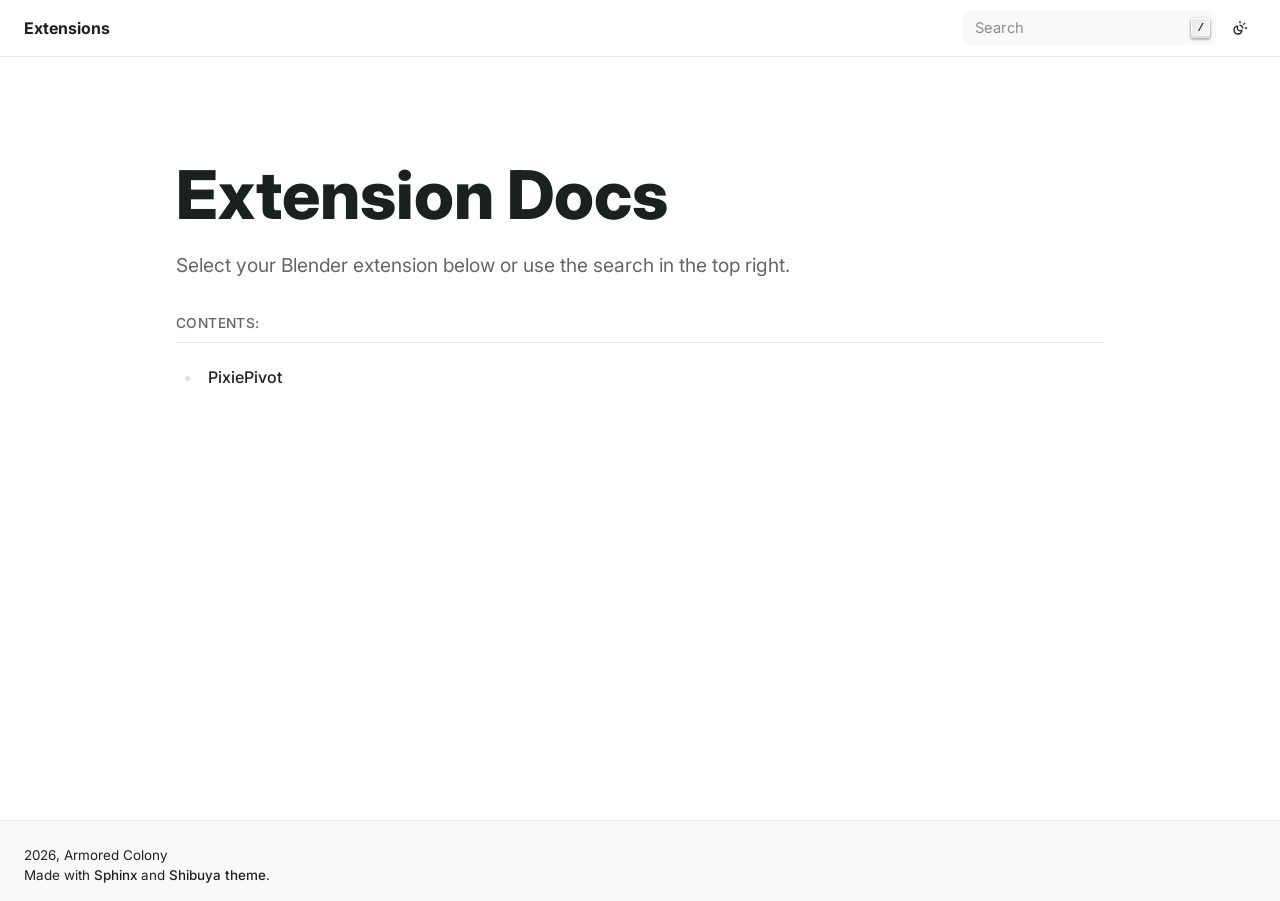
==== docs/index.html @ a9a33d20 "Update documentation" ====
<!DOCTYPE html>
<html lang="en" data-accent-color="violet" data-content_root="./">
<head>
  <meta charset="utf-8">
  <meta name="viewport" content="width=device-width, initial-scale=1.0"><title>Extensions 0.1 documentation</title><link rel="index" title="Index" href="genindex.html" /><link rel="search" title="Search" href="search.html" /><link rel="next" title="PixiePivot" href="pixiepivot/index.html" /><script>
    function setColorMode(t){let e=document.documentElement;e.setAttribute("data-color-mode",t);let a=window.matchMedia&&window.matchMedia("(prefers-color-scheme: dark)").matches,s=t;"auto"===t&&(s=a?"dark":"light"),"light"===s?(e.classList.remove("dark"),e.classList.add("light")):(e.classList.remove("light"),e.classList.add("dark"))}
    setColorMode(localStorage._theme||"auto");
  </script><link rel="stylesheet" type="text/css" href="_static/pygments.css?v=e1a1ceaf" />
    <link rel="stylesheet" type="text/css" href="_static/shibuya.css?v=44020203" />
    <link media="print" rel="stylesheet" type="text/css" href="_static/print.css?v=20ff2c19" />
    <link rel="stylesheet" type="text/css" href="_static/custom.css?v=9ea3dcd4" />
    <link rel="preconnect" href="https://fonts.googleapis.com">
<link rel="preconnect" href="https://fonts.gstatic.com" crossorigin>
<link href="https://fonts.googleapis.com/css2?family=Inter:wght@400;500;600;700&display=swap" rel="stylesheet">
<style>
:root {
  --sy-f-text: "Inter", var(--sy-f-sys), var(--sy-f-cjk), sans-serif;
  --sy-f-heading: "Inter", var(--sy-f-sys), var(--sy-f-cjk), sans-serif;
}
</style>
    
<style>
  .yue {
    padding-bottom: 2rem;
  }
  .yue section:first-of-type h1 {
    font-size: 4.2rem;
    margin-top: 3.4rem;
    margin-bottom: 1rem;
  }

  .injected,
  .yue a.headerlink {
    display: none;
  }
  
</style>

  <meta property="og:type" content="website"/><meta property="og:title" content="Extension Docs"/>
    <meta name="description" content="Here you will find documentation for Armored Colony extensions."/>
    <meta property="og:description" content="Here you will find documentation for Armored Colony extensions."/>
    <meta name="twitter:card" content="summary"/></head>
<body><div class="sy-head">
  <div class="sy-head-blur"></div>
  <div class="sy-head-inner sy-container mx-auto">
    <a class="sy-head-brand" href="#">
      
      
      <strong>Extensions</strong>
    </a>
    <div class="sy-head-nav" id="head-nav">
      <nav class="sy-head-links"></nav>
      <div class="sy-head-extra flex items-center print:hidden"><form class="searchbox flex items-center" action="search.html" method="get">
  <input type="text" name="q" placeholder="Search" />
  <kbd>/</kbd>
</form><div class="sy-head-socials"></div></div>
    </div>
    <div class="sy-head-actions flex items-center shrink-0 print:hidden"><button class="js-theme theme-switch flex items-center"
data-aria-auto="Switch to light color mode"
data-aria-light="Switch to dark color mode"
data-aria-dark="Switch to auto color mode">
<i class="i-lucide theme-icon"></i>
</button><button class="md:hidden flex items-center js-menu" aria-label="Menu" type="button" aria-controls="head-nav" aria-expanded="false">
        <div class="hamburger">
          <span class="hamburger_1"></span>
          <span class="hamburger_2"></span>
          <span class="hamburger_3"></span>
        </div>
      </button>
    </div>
  </div>
</div><div class="sy-container mx-auto body">
    <main class="sy-content mx-auto pt-12 px-6 xl:px-12 break-words">
      <article class="yue" role="main">
        <section id="extension-docs">
<h1>Extension Docs<a class="headerlink" href="#extension-docs" title="Link to this heading">¶</a></h1>
<p class="lead">Select your Blender extension below or use the search in the top right.</p>
<div class="toctree-wrapper compound">
<p class="caption" role="heading"><span class="caption-text">Contents:</span></p>
<ul>
<li class="toctree-l1"><a class="reference internal" href="pixiepivot/index.html">PixiePivot</a></li>
</ul>
</div>
</section>

      </article>
      


    </main>
  </div><footer class="sy-foot">
  <div class="sy-foot-inner sy-container mx-auto">
    <div class="sy-foot-reserved md:flex justify-between items-center">
      <div class="sy-foot-copyright"><p>2026, Armored Colony</p>
  
  <p>
    Made with
    
    <a href="https://www.sphinx-doc.org/">Sphinx</a> and
    
    <a href="https://shibuya.lepture.com">Shibuya theme</a>.
  </p>
</div>
      <div class="sy-foot-socials"></div>
    </div>
  </div>
</footer>
      <script src="_static/documentation_options.js?v=2709fde1"></script>
      <script src="_static/doctools.js?v=fd6eb6e6"></script>
      <script src="_static/sphinx_highlight.js?v=6ffebe34"></script>
      <script src="_static/shibuya.js?v=cac61aee"></script></body>
</html>
---- docs/_static/pygments.css ----
:root {
--syntax-light-background: #ffffff;
--syntax-light-highlight: #4ac26b40;
--syntax-light-text: #1F2328;
--syntax-light-escape: #0A3069;
--syntax-light-error: #82071E;
--syntax-light-keyword: #CF222E;
--syntax-light-keyword-constant: #0550AE;
--syntax-light-keyword-type: #953800;
--syntax-light-name-attribute: #0550AE;
--syntax-light-name-builtin: #0550AE;
--syntax-light-name-class: #953800;
--syntax-light-name-constant: #0550AE;
--syntax-light-name-decorator: #0550AE;
--syntax-light-name-entity: #0550AE;
--syntax-light-name-exception: #0550AE;
--syntax-light-name-function: #8250DF;
--syntax-light-name-function-magic: #0550AE;
--syntax-light-name-property: #0550AE;
--syntax-light-name-label: #0A3069;
--syntax-light-name-tag: #116329;
--syntax-light-name-variable-class: #953800;
--syntax-light-literal: #0A3069;
--syntax-light-literal-string: #0A3069;
--syntax-light-literal-string-affix: #CF222E;
--syntax-light-literal-string-backtick: #0550AE;
--syntax-light-literal-string-interpol: #CF222E;
--syntax-light-literal-string-regex: #0A3069;
--syntax-light-literal-string-symbol: #0550AE;
--syntax-light-literal-number: #0550AE;
--syntax-light-operator: #CF222E;
--syntax-light-operator-word: #0550AE;
--syntax-light-comment: #6E7781;
--syntax-light-comment-preproc: #CF222E;
--syntax-light-comment-preprocfile: #0A3069;
--syntax-light-generic-deleted: #82071E;
--syntax-light-generic-emph: #1F2328;
--syntax-light-generic-error: #82071E;
--syntax-light-generic-heading: #0550AE;
--syntax-light-generic-inserted: #116329;
--syntax-light-generic-output: #0A3069;
--syntax-light-generic-prompt: #CF222E;
--syntax-light-generic-strong: #1F2328;
--syntax-light-generic-subheading: #0550AE;
--syntax-light-generic-emphstrong: #1F2328;
--syntax-light-generic-traceback: #82071E;
--syntax-light-text-whitespace: #1F2328;
--syntax-light-keyword-declaration: #CF222E;
--syntax-light-keyword-namespace: #CF222E;
--syntax-light-keyword-pseudo: #CF222E;
--syntax-light-keyword-reserved: #CF222E;
--syntax-light-name-builtin-pseudo: #0550AE;
--syntax-light-literal-date: #0A3069;
--syntax-light-literal-string-char: #0A3069;
--syntax-light-literal-string-delimiter: #0A3069;
--syntax-light-literal-string-doc: #0A3069;
--syntax-light-literal-string-double: #0A3069;
--syntax-light-literal-string-escape: #0A3069;
--syntax-light-literal-string-heredoc: #0A3069;
--syntax-light-literal-string-other: #0A3069;
--syntax-light-literal-string-single: #0A3069;
--syntax-light-literal-number-bin: #0550AE;
--syntax-light-literal-number-float: #0550AE;
--syntax-light-literal-number-hex: #0550AE;
--syntax-light-literal-number-integer: #0550AE;
--syntax-light-literal-number-integer-long: #0550AE;
--syntax-light-literal-number-oct: #0550AE;
--syntax-light-comment-hashbang: #6E7781;
--syntax-light-comment-multiline: #6E7781;
--syntax-light-comment-single: #6E7781;
--syntax-light-comment-special: #6E7781;
}
html.light .highlight .c { color: var(--syntax-light-comment) }
html.light .highlight .err { color: var(--syntax-light-error) }
html.light .highlight .esc { color: var(--syntax-light-escape) }
html.light .highlight .k { color: var(--syntax-light-keyword) }
html.light .highlight .l { color: var(--syntax-light-literal) }
html.light .highlight .o { color: var(--syntax-light-operator) }
html.light .highlight .ch { color: var(--syntax-light-comment-hashbang) }
html.light .highlight .cm { color: var(--syntax-light-comment-multiline) }
html.light .highlight .cp { color: var(--syntax-light-comment-preproc) }
html.light .highlight .cpf { color: var(--syntax-light-comment-preprocfile) }
html.light .highlight .c1 { color: var(--syntax-light-comment-single) }
html.light .highlight .cs { color: var(--syntax-light-comment-special) }
html.light .highlight .gd { color: var(--syntax-light-generic-deleted) }
html.light .highlight .ge { color: var(--syntax-light-generic-emph); font-style: italic }
html.light .highlight .ges { color: var(--syntax-light-generic-emphstrong); font-weight: bold; font-style: italic }
html.light .highlight .gr { color: var(--syntax-light-generic-error) }
html.light .highlight .gh { color: var(--syntax-light-generic-heading); font-weight: bold }
html.light .highlight .gi { color: var(--syntax-light-generic-inserted) }
html.light .highlight .go { color: var(--syntax-light-generic-output) }
html.light .highlight .gp { color: var(--syntax-light-generic-prompt) }
html.light .highlight .gs { color: var(--syntax-light-generic-strong); font-weight: bold }
html.light .highlight .gu { color: var(--syntax-light-generic-subheading) }
html.light .highlight .gt { color: var(--syntax-light-generic-traceback) }
html.light .highlight .kc { color: var(--syntax-light-keyword-constant) }
html.light .highlight .kd { color: var(--syntax-light-keyword-declaration) }
html.light .highlight .kn { color: var(--syntax-light-keyword-namespace) }
html.light .highlight .kp { color: var(--syntax-light-keyword-pseudo) }
html.light .highlight .kr { color: var(--syntax-light-keyword-reserved) }
html.light .highlight .kt { color: var(--syntax-light-keyword-type) }
html.light .highlight .ld { color: var(--syntax-light-literal-date) }
html.light .highlight .m { color: var(--syntax-light-literal-number) }
html.light .highlight .s { color: var(--syntax-light-literal-string) }
html.light .highlight .na { color: var(--syntax-light-name-attribute) }
html.light .highlight .nb { color: var(--syntax-light-name-builtin) }
html.light .highlight .nc { color: var(--syntax-light-name-class) }
html.light .highlight .no { color: var(--syntax-light-name-constant) }
html.light .highlight .nd { color: var(--syntax-light-name-decorator) }
html.light .highlight .ni { color: var(--syntax-light-name-entity) }
html.light .highlight .ne { color: var(--syntax-light-name-exception) }
html.light .highlight .nf { color: var(--syntax-light-name-function) }
html.light .highlight .nl { color: var(--syntax-light-name-label) }
html.light .highlight .py { color: var(--syntax-light-name-property) }
html.light .highlight .nt { color: var(--syntax-light-name-tag) }
html.light .highlight .ow { color: var(--syntax-light-operator-word) }
html.light .highlight .w { color: var(--syntax-light-text-whitespace) }
html.light .highlight .mb { color: var(--syntax-light-literal-number-bin) }
html.light .highlight .mf { color: var(--syntax-light-literal-number-float) }
html.light .highlight .mh { color: var(--syntax-light-literal-number-hex) }
html.light .highlight .mi { color: var(--syntax-light-literal-number-integer) }
html.light .highlight .mo { color: var(--syntax-light-literal-number-oct) }
html.light .highlight .sa { color: var(--syntax-light-literal-string-affix) }
html.light .highlight .sb { color: var(--syntax-light-literal-string-backtick) }
html.light .highlight .sc { color: var(--syntax-light-literal-string-char) }
html.light .highlight .dl { color: var(--syntax-light-literal-string-delimiter) }
html.light .highlight .sd { color: var(--syntax-light-literal-string-doc) }
html.light .highlight .s2 { color: var(--syntax-light-literal-string-double) }
html.light .highlight .se { color: var(--syntax-light-literal-string-escape) }
html.light .highlight .sh { color: var(--syntax-light-literal-string-heredoc) }
html.light .highlight .si { color: var(--syntax-light-literal-string-interpol) }
html.light .highlight .sx { color: var(--syntax-light-literal-string-other) }
html.light .highlight .sr { color: var(--syntax-light-literal-string-regex) }
html.light .highlight .s1 { color: var(--syntax-light-literal-string-single) }
html.light .highlight .ss { color: var(--syntax-light-literal-string-symbol) }
html.light .highlight .bp { color: var(--syntax-light-name-builtin-pseudo) }
html.light .highlight .fm { color: var(--syntax-light-name-function-magic) }
html.light .highlight .vc { color: var(--syntax-light-name-variable-class) }
html.light .highlight .il { color: var(--syntax-light-literal-number-integer-long) }
:root {
--syntax-dark-background: #0d1117;
--syntax-dark-highlight: #3fb95040;
--syntax-dark-text: #E6EDF3;
--syntax-dark-escape: #A5D6FF;
--syntax-dark-error: #FFA198;
--syntax-dark-keyword: #FF7B72;
--syntax-dark-keyword-constant: #79C0FF;
--syntax-dark-keyword-type: #FFA657;
--syntax-dark-name-attribute: #79C0FF;
--syntax-dark-name-builtin: #79C0FF;
--syntax-dark-name-class: #FFA657;
--syntax-dark-name-constant: #79C0FF;
--syntax-dark-name-decorator: #79C0FF;
--syntax-dark-name-entity: #79C0FF;
--syntax-dark-name-exception: #79C0FF;
--syntax-dark-name-function: #D2A8FF;
--syntax-dark-name-function-magic: #79C0FF;
--syntax-dark-name-property: #79C0FF;
--syntax-dark-name-label: #A5D6FF;
--syntax-dark-name-tag: #7EE787;
--syntax-dark-name-variable-class: #FFA657;
--syntax-dark-literal: #A5D6FF;
--syntax-dark-literal-string: #A5D6FF;
--syntax-dark-literal-string-affix: #FF7B72;
--syntax-dark-literal-string-backtick: #79C0FF;
--syntax-dark-literal-string-interpol: #FF7B72;
--syntax-dark-literal-string-regex: #A5D6FF;
--syntax-dark-literal-string-symbol: #79C0FF;
--syntax-dark-literal-number: #79C0FF;
--syntax-dark-operator: #FF7B72;
--syntax-dark-operator-word: #79C0FF;
--syntax-dark-comment: #8B949E;
--syntax-dark-comment-preproc: #FF7B72;
--syntax-dark-comment-preprocfile: #A5D6FF;
--syntax-dark-generic-deleted: #FFA198;
--syntax-dark-generic-emph: #E6EDF3;
--syntax-dark-generic-error: #FFA198;
--syntax-dark-generic-heading: #79C0FF;
--syntax-dark-generic-inserted: #7EE787;
--syntax-dark-generic-output: #A5D6FF;
--syntax-dark-generic-prompt: #FF7B72;
--syntax-dark-generic-strong: #E6EDF3;
--syntax-dark-generic-subheading: #79C0FF;
--syntax-dark-generic-emphstrong: #E6EDF3;
--syntax-dark-generic-traceback: #FFA198;
--syntax-dark-text-whitespace: #E6EDF3;
--syntax-dark-keyword-declaration: #FF7B72;
--syntax-dark-keyword-namespace: #FF7B72;
--syntax-dark-keyword-pseudo: #FF7B72;
--syntax-dark-keyword-reserved: #FF7B72;
--syntax-dark-name-builtin-pseudo: #79C0FF;
--syntax-dark-literal-date: #A5D6FF;
--syntax-dark-literal-string-char: #A5D6FF;
--syntax-dark-literal-string-delimiter: #A5D6FF;
--syntax-dark-literal-string-doc: #A5D6FF;
--syntax-dark-literal-string-double: #A5D6FF;
--syntax-dark-literal-string-escape: #A5D6FF;
--syntax-dark-literal-string-heredoc: #A5D6FF;
--syntax-dark-literal-string-other: #A5D6FF;
--syntax-dark-literal-string-single: #A5D6FF;
--syntax-dark-literal-number-bin: #79C0FF;
--syntax-dark-literal-number-float: #79C0FF;
--syntax-dark-literal-number-hex: #79C0FF;
--syntax-dark-literal-number-integer: #79C0FF;
--syntax-dark-literal-number-integer-long: #79C0FF;
--syntax-dark-literal-number-oct: #79C0FF;
--syntax-dark-comment-hashbang: #8B949E;
--syntax-dark-comment-multiline: #8B949E;
--syntax-dark-comment-single: #8B949E;
--syntax-dark-comment-special: #8B949E;
}
html.dark .highlight .c, html.light .dark-code .highlight .c { color: var(--syntax-dark-comment) }
html.dark .highlight .err, html.light .dark-code .highlight .err { color: var(--syntax-dark-error) }
html.dark .highlight .esc, html.light .dark-code .highlight .esc { color: var(--syntax-dark-escape) }
html.dark .highlight .k, html.light .dark-code .highlight .k { color: var(--syntax-dark-keyword) }
html.dark .highlight .l, html.light .dark-code .highlight .l { color: var(--syntax-dark-literal) }
html.dark .highlight .o, html.light .dark-code .highlight .o { color: var(--syntax-dark-operator) }
html.dark .highlight .ch, html.light .dark-code .highlight .ch { color: var(--syntax-dark-comment-hashbang) }
html.dark .highlight .cm, html.light .dark-code .highlight .cm { color: var(--syntax-dark-comment-multiline) }
html.dark .highlight .cp, html.light .dark-code .highlight .cp { color: var(--syntax-dark-comment-preproc) }
html.dark .highlight .cpf, html.light .dark-code .highlight .cpf { color: var(--syntax-dark-comment-preprocfile) }
html.dark .highlight .c1, html.light .dark-code .highlight .c1 { color: var(--syntax-dark-comment-single) }
html.dark .highlight .cs, html.light .dark-code .highlight .cs { color: var(--syntax-dark-comment-special) }
html.dark .highlight .gd, html.light .dark-code .highlight .gd { color: var(--syntax-dark-generic-deleted) }
html.dark .highlight .ge, html.light .dark-code .highlight .ge { color: var(--syntax-dark-generic-emph); font-style: italic }
html.dark .highlight .ges, html.light .dark-code .highlight .ges { color: var(--syntax-dark-generic-emphstrong); font-weight: bold; font-style: italic }
html.dark .highlight .gr, html.light .dark-code .highlight .gr { color: var(--syntax-dark-generic-error) }
html.dark .highlight .gh, html.light .dark-code .highlight .gh { color: var(--syntax-dark-generic-heading); font-weight: bold }
html.dark .highlight .gi, html.light .dark-code .highlight .gi { color: var(--syntax-dark-generic-inserted) }
html.dark .highlight .go, html.light .dark-code .highlight .go { color: var(--syntax-dark-generic-output) }
html.dark .highlight .gp, html.light .dark-code .highlight .gp { color: var(--syntax-dark-generic-prompt) }
html.dark .highlight .gs, html.light .dark-code .highlight .gs { color: var(--syntax-dark-generic-strong); font-weight: bold }
html.dark .highlight .gu, html.light .dark-code .highlight .gu { color: var(--syntax-dark-generic-subheading) }
html.dark .highlight .gt, html.light .dark-code .highlight .gt { color: var(--syntax-dark-generic-traceback) }
html.dark .highlight .kc, html.light .dark-code .highlight .kc { color: var(--syntax-dark-keyword-constant) }
html.dark .highlight .kd, html.light .dark-code .highlight .kd { color: var(--syntax-dark-keyword-declaration) }
html.dark .highlight .kn, html.light .dark-code .highlight .kn { color: var(--syntax-dark-keyword-namespace) }
html.dark .highlight .kp, html.light .dark-code .highlight .kp { color: var(--syntax-dark-keyword-pseudo) }
html.dark .highlight .kr, html.light .dark-code .highlight .kr { color: var(--syntax-dark-keyword-reserved) }
html.dark .highlight .kt, html.light .dark-code .highlight .kt { color: var(--syntax-dark-keyword-type) }
html.dark .highlight .ld, html.light .dark-code .highlight .ld { color: var(--syntax-dark-literal-date) }
html.dark .highlight .m, html.light .dark-code .highlight .m { color: var(--syntax-dark-literal-number) }
html.dark .highlight .s, html.light .dark-code .highlight .s { color: var(--syntax-dark-literal-string) }
html.dark .highlight .na, html.light .dark-code .highlight .na { color: var(--syntax-dark-name-attribute) }
html.dark .highlight .nb, html.light .dark-code .highlight .nb { color: var(--syntax-dark-name-builtin) }
html.dark .highlight .nc, html.light .dark-code .highlight .nc { color: var(--syntax-dark-name-class) }
html.dark .highlight .no, html.light .dark-code .highlight .no { color: var(--syntax-dark-name-constant) }
html.dark .highlight .nd, html.light .dark-code .highlight .nd { color: var(--syntax-dark-name-decorator) }
html.dark .highlight .ni, html.light .dark-code .highlight .ni { color: var(--syntax-dark-name-entity) }
html.dark .highlight .ne, html.light .dark-code .highlight .ne { color: var(--syntax-dark-name-exception) }
html.dark .highlight .nf, html.light .dark-code .highlight .nf { color: var(--syntax-dark-name-function) }
html.dark .highlight .nl, html.light .dark-code .highlight .nl { color: var(--syntax-dark-name-label) }
html.dark .highlight .py, html.light .dark-code .highlight .py { color: var(--syntax-dark-name-property) }
html.dark .highlight .nt, html.light .dark-code .highlight .nt { color: var(--syntax-dark-name-tag) }
html.dark .highlight .ow, html.light .dark-code .highlight .ow { color: var(--syntax-dark-operator-word) }
html.dark .highlight .w, html.light .dark-code .highlight .w { color: var(--syntax-dark-text-whitespace) }
html.dark .highlight .mb, html.light .dark-code .highlight .mb { color: var(--syntax-dark-literal-number-bin) }
html.dark .highlight .mf, html.light .dark-code .highlight .mf { color: var(--syntax-dark-literal-number-float) }
html.dark .highlight .mh, html.light .dark-code .highlight .mh { color: var(--syntax-dark-literal-number-hex) }
html.dark .highlight .mi, html.light .dark-code .highlight .mi { color: var(--syntax-dark-literal-number-integer) }
html.dark .highlight .mo, html.light .dark-code .highlight .mo { color: var(--syntax-dark-literal-number-oct) }
html.dark .highlight .sa, html.light .dark-code .highlight .sa { color: var(--syntax-dark-literal-string-affix) }
html.dark .highlight .sb, html.light .dark-code .highlight .sb { color: var(--syntax-dark-literal-string-backtick) }
html.dark .highlight .sc, html.light .dark-code .highlight .sc { color: var(--syntax-dark-literal-string-char) }
html.dark .highlight .dl, html.light .dark-code .highlight .dl { color: var(--syntax-dark-literal-string-delimiter) }
html.dark .highlight .sd, html.light .dark-code .highlight .sd { color: var(--syntax-dark-literal-string-doc) }
html.dark .highlight .s2, html.light .dark-code .highlight .s2 { color: var(--syntax-dark-literal-string-double) }
html.dark .highlight .se, html.light .dark-code .highlight .se { color: var(--syntax-dark-literal-string-escape) }
html.dark .highlight .sh, html.light .dark-code .highlight .sh { color: var(--syntax-dark-literal-string-heredoc) }
html.dark .highlight .si, html.light .dark-code .highlight .si { color: var(--syntax-dark-literal-string-interpol) }
html.dark .highlight .sx, html.light .dark-code .highlight .sx { color: var(--syntax-dark-literal-string-other) }
html.dark .highlight .sr, html.light .dark-code .highlight .sr { color: var(--syntax-dark-literal-string-regex) }
html.dark .highlight .s1, html.light .dark-code .highlight .s1 { color: var(--syntax-dark-literal-string-single) }
html.dark .highlight .ss, html.light .dark-code .highlight .ss { color: var(--syntax-dark-literal-string-symbol) }
html.dark .highlight .bp, html.light .dark-code .highlight .bp { color: var(--syntax-dark-name-builtin-pseudo) }
html.dark .highlight .fm, html.light .dark-code .highlight .fm { color: var(--syntax-dark-name-function-magic) }
html.dark .highlight .vc, html.light .dark-code .highlight .vc { color: var(--syntax-dark-name-variable-class) }
html.dark .highlight .il, html.light .dark-code .highlight .il { color: var(--syntax-dark-literal-number-integer-long) }
---- docs/_static/print.css ----
.sy-head {
  position: static;
  border-bottom: 1px solid var(--sy-c-divider);
}

.sy-head-inner {
  padding: 0;
}

.sy-breadcrumbs {
  display: none;
}

h1, h2, h3, h4, h5, h6 {
  page-break-inside: avoid;
  page-break-after: avoid;
}

.code-block-caption,
pre, code {
  page-break-inside: avoid;
  white-space: pre-wrap;

  -webkit-print-color-adjust: exact;
}

.yue a.headerlink {
  display: none;
}

.highlight .linenos {
  box-shadow: none;
}

.admonition,
.sd-sphinx-override {
  -webkit-print-color-adjust: exact;
}

.sd-card {
  page-break-inside: avoid;
}
---- docs/_static/custom.css ----
@import url('https://fonts.googleapis.com/css2?family=Onest:wght@300;400;600&display=swap');

/* html.light {
    --yue-c-text: #ddd0f0;
} */

html.dark {
    /* --yue-c-text: #cdc9dd; */
    /* --sy-c-heading: #ffcfd6; */
    --sy-f-heading: 'Onest', sans-serif;
}
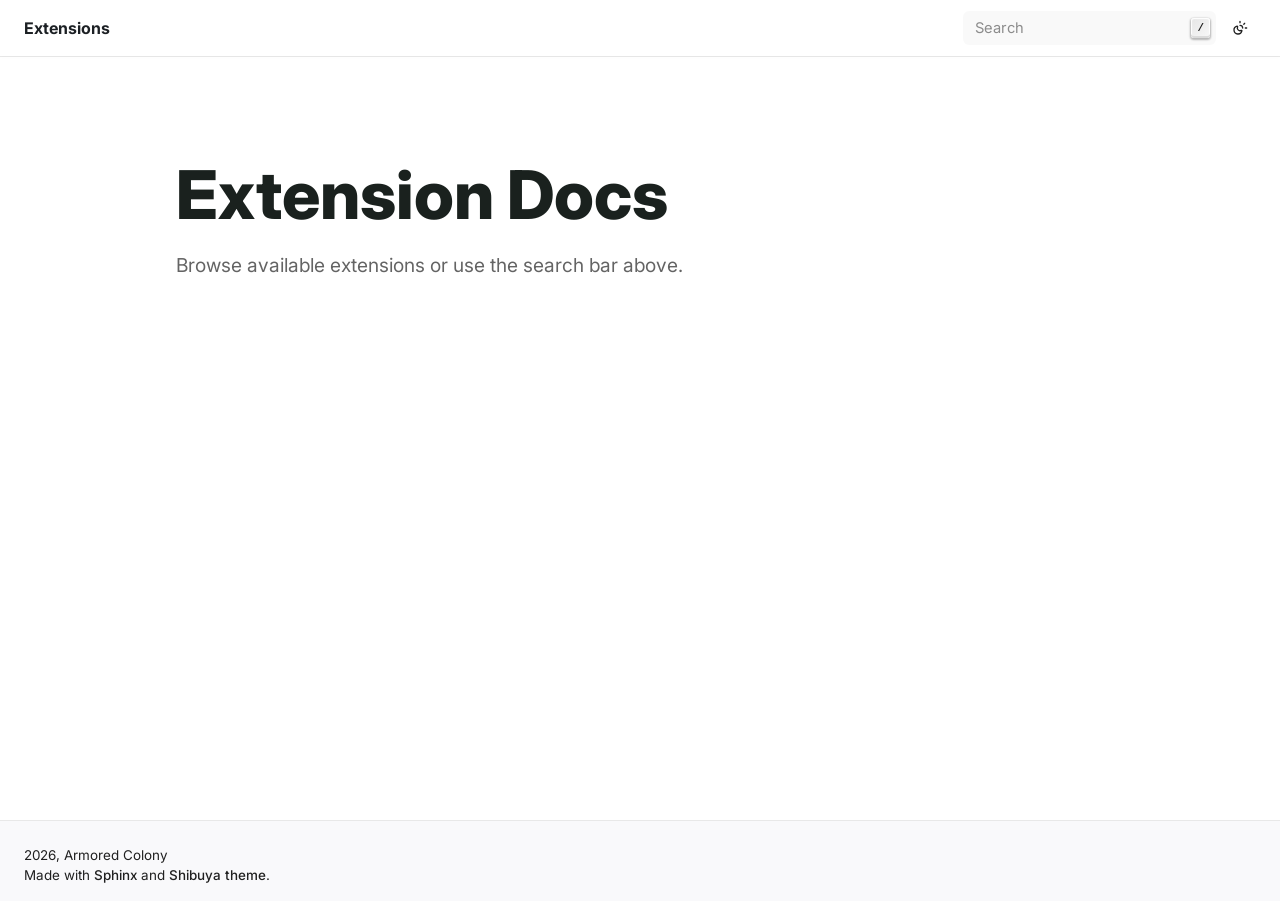
==== commit a8005be9: "Update documentation" ====
--- a/docs/index.html
+++ b/docs/index.html
@@ -2,7 +2,7 @@
 <html lang="en" data-accent-color="violet" data-content_root="./">
 <head>
   <meta charset="utf-8">
-  <meta name="viewport" content="width=device-width, initial-scale=1.0"><title>Extensions 0.1 documentation</title><link rel="index" title="Index" href="genindex.html" /><link rel="search" title="Search" href="search.html" /><link rel="next" title="PixiePivot" href="pixiepivot/index.html" /><script>
+  <meta name="viewport" content="width=device-width, initial-scale=1.0"><title>Extensions 0.1 documentation</title><link rel="index" title="Index" href="genindex.html" /><link rel="search" title="Search" href="search.html" /><script>
     function setColorMode(t){let e=document.documentElement;e.setAttribute("data-color-mode",t);let a=window.matchMedia&&window.matchMedia("(prefers-color-scheme: dark)").matches,s=t;"auto"===t&&(s=a?"dark":"light"),"light"===s?(e.classList.remove("dark"),e.classList.add("light")):(e.classList.remove("light"),e.classList.add("dark"))}
     setColorMode(localStorage._theme||"auto");
   </script><link rel="stylesheet" type="text/css" href="_static/pygments.css?v=e1a1ceaf" />
@@ -37,8 +37,8 @@
 </style>
 
   <meta property="og:type" content="website"/><meta property="og:title" content="Extension Docs"/>
-    <meta name="description" content="Here you will find documentation for Armored Colony extensions."/>
-    <meta property="og:description" content="Here you will find documentation for Armored Colony extensions."/>
+    <meta name="description" content="Armored Colony extension documentation."/>
+    <meta property="og:description" content="Armored Colony extension documentation."/>
     <meta name="twitter:card" content="summary"/></head>
 <body><div class="sy-head">
   <div class="sy-head-blur"></div>
@@ -74,13 +74,7 @@
       <article class="yue" role="main">
         <section id="extension-docs">
 <h1>Extension Docs<a class="headerlink" href="#extension-docs" title="Link to this heading">¶</a></h1>
-<p class="lead">Select your Blender extension below or use the search in the top right.</p>
-<div class="toctree-wrapper compound">
-<p class="caption" role="heading"><span class="caption-text">Contents:</span></p>
-<ul>
-<li class="toctree-l1"><a class="reference internal" href="pixiepivot/index.html">PixiePivot</a></li>
-</ul>
-</div>
+<p class="lead">Browse available extensions or use the search bar above.</p>
 </section>
 
       </article>
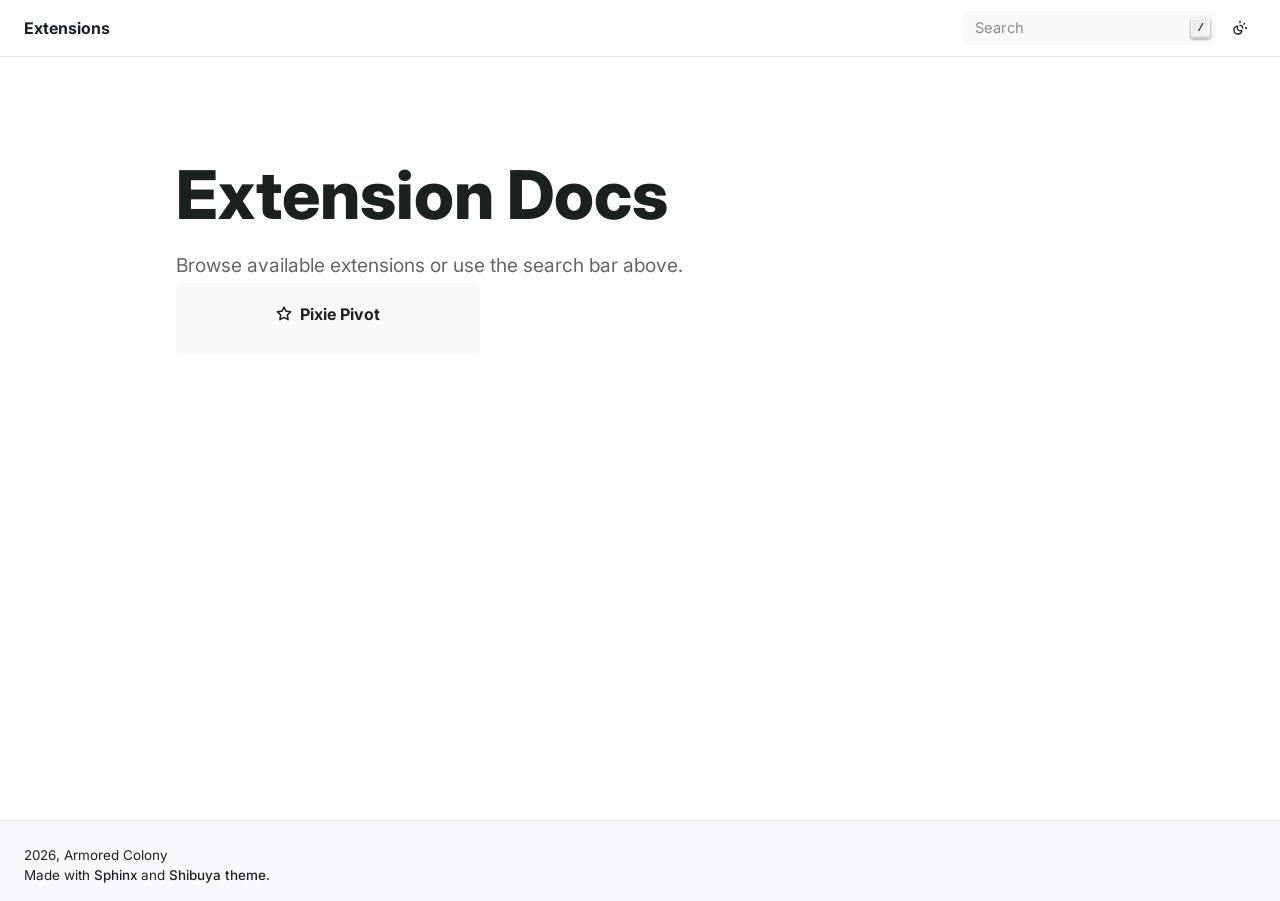
==== commit 50c8fa0d: "Update documentation" ====
--- a/docs/index.html
+++ b/docs/index.html
@@ -7,6 +7,7 @@
     setColorMode(localStorage._theme||"auto");
   </script><link rel="stylesheet" type="text/css" href="_static/pygments.css?v=e1a1ceaf" />
     <link rel="stylesheet" type="text/css" href="_static/shibuya.css?v=44020203" />
+    <link rel="stylesheet" type="text/css" href="_static/sphinx-design.min.css?v=95c83b7e" />
     <link media="print" rel="stylesheet" type="text/css" href="_static/print.css?v=20ff2c19" />
     <link rel="stylesheet" type="text/css" href="_static/custom.css?v=9ea3dcd4" />
     <link rel="preconnect" href="https://fonts.googleapis.com">
@@ -75,6 +76,18 @@
         <section id="extension-docs">
 <h1>Extension Docs<a class="headerlink" href="#extension-docs" title="Link to this heading">¶</a></h1>
 <p class="lead">Browse available extensions or use the search bar above.</p>
+<div class="sd-container-fluid sd-sphinx-override sd-mb-4 sd-p-0 docutils">
+<div class="sd-row sd-row-cols-1 sd-row-cols-xs-1 sd-row-cols-sm-1 sd-row-cols-md-2 sd-row-cols-lg-3 sd-g-2 sd-g-xs-2 sd-g-sm-2 sd-g-md-2 sd-g-lg-2 justify-center surface docutils">
+<div class="sd-col sd-d-flex-row docutils">
+<div class="sd-card sd-sphinx-override sd-w-100 sd-shadow-sm sd-card-hover sd-text-center docutils">
+<div class="sd-card-body docutils">
+<div class="sd-card-title sd-font-weight-bold docutils">
+<svg version="1.1" width="1.0em" height="1.0em" class="sd-octicon sd-octicon-star" viewBox="0 0 16 16" aria-hidden="true"><path d="M8 .25a.75.75 0 0 1 .673.418l1.882 3.815 4.21.612a.75.75 0 0 1 .416 1.279l-3.046 2.97.719 4.192a.751.751 0 0 1-1.088.791L8 12.347l-3.766 1.98a.75.75 0 0 1-1.088-.79l.72-4.194L.818 6.374a.75.75 0 0 1 .416-1.28l4.21-.611L7.327.668A.75.75 0 0 1 8 .25Zm0 2.445L6.615 5.5a.75.75 0 0 1-.564.41l-3.097.45 2.24 2.184a.75.75 0 0 1 .216.664l-.528 3.084 2.769-1.456a.75.75 0 0 1 .698 0l2.77 1.456-.53-3.084a.75.75 0 0 1 .216-.664l2.24-2.183-3.096-.45a.75.75 0 0 1-.564-.41L8 2.694Z"></path></svg> Pixie Pivot</div>
+</div>
+<a class="sd-stretched-link sd-hide-link-text reference external" href="/pixiepivot"><span>/pixiepivot</span></a></div>
+</div>
+</div>
+</div>
 </section>
 
       </article>
@@ -102,5 +115,6 @@
       <script src="_static/documentation_options.js?v=2709fde1"></script>
       <script src="_static/doctools.js?v=fd6eb6e6"></script>
       <script src="_static/sphinx_highlight.js?v=6ffebe34"></script>
+      <script src="_static/design-tabs.js?v=f930bc37"></script>
       <script src="_static/shibuya.js?v=cac61aee"></script></body>
 </html>
--- a/docs/_static/sphinx-design.min.css
+++ b/docs/_static/sphinx-design.min.css
@@ -0,0 +1 @@
+.sd-bg-primary{background-color:var(--sd-color-primary) !important}.sd-bg-text-primary{color:var(--sd-color-primary-text) !important}button.sd-bg-primary:focus,button.sd-bg-primary:hover{background-color:var(--sd-color-primary-highlight) !important}a.sd-bg-primary:focus,a.sd-bg-primary:hover{background-color:var(--sd-color-primary-highlight) !important}.sd-bg-secondary{background-color:var(--sd-color-secondary) !important}.sd-bg-text-secondary{color:var(--sd-color-secondary-text) !important}button.sd-bg-secondary:focus,button.sd-bg-secondary:hover{background-color:var(--sd-color-secondary-highlight) !important}a.sd-bg-secondary:focus,a.sd-bg-secondary:hover{background-color:var(--sd-color-secondary-highlight) !important}.sd-bg-success{background-color:var(--sd-color-success) !important}.sd-bg-text-success{color:var(--sd-color-success-text) !important}button.sd-bg-success:focus,button.sd-bg-success:hover{background-color:var(--sd-color-success-highlight) !important}a.sd-bg-success:focus,a.sd-bg-success:hover{background-color:var(--sd-color-success-highlight) !important}.sd-bg-info{background-color:var(--sd-color-info) !important}.sd-bg-text-info{color:var(--sd-color-info-text) !important}button.sd-bg-info:focus,button.sd-bg-info:hover{background-color:var(--sd-color-info-highlight) !important}a.sd-bg-info:focus,a.sd-bg-info:hover{background-color:var(--sd-color-info-highlight) !important}.sd-bg-warning{background-color:var(--sd-color-warning) !important}.sd-bg-text-warning{color:var(--sd-color-warning-text) !important}button.sd-bg-warning:focus,button.sd-bg-warning:hover{background-color:var(--sd-color-warning-highlight) !important}a.sd-bg-warning:focus,a.sd-bg-warning:hover{background-color:var(--sd-color-warning-highlight) !important}.sd-bg-danger{background-color:var(--sd-color-danger) !important}.sd-bg-text-danger{color:var(--sd-color-danger-text) !important}button.sd-bg-danger:focus,button.sd-bg-danger:hover{background-color:var(--sd-color-danger-highlight) !important}a.sd-bg-danger:focus,a.sd-bg-danger:hover{background-color:var(--sd-color-danger-highlight) !important}.sd-bg-light{background-color:var(--sd-color-light) !important}.sd-bg-text-light{color:var(--sd-color-light-text) !important}button.sd-bg-light:focus,button.sd-bg-light:hover{background-color:var(--sd-color-light-highlight) !important}a.sd-bg-light:focus,a.sd-bg-light:hover{background-color:var(--sd-color-light-highlight) !important}.sd-bg-muted{background-color:var(--sd-color-muted) !important}.sd-bg-text-muted{color:var(--sd-color-muted-text) !important}button.sd-bg-muted:focus,button.sd-bg-muted:hover{background-color:var(--sd-color-muted-highlight) !important}a.sd-bg-muted:focus,a.sd-bg-muted:hover{background-color:var(--sd-color-muted-highlight) !important}.sd-bg-dark{background-color:var(--sd-color-dark) !important}.sd-bg-text-dark{color:var(--sd-color-dark-text) !important}button.sd-bg-dark:focus,button.sd-bg-dark:hover{background-color:var(--sd-color-dark-highlight) !important}a.sd-bg-dark:focus,a.sd-bg-dark:hover{background-color:var(--sd-color-dark-highlight) !important}.sd-bg-black{background-color:var(--sd-color-black) !important}.sd-bg-text-black{color:var(--sd-color-black-text) !important}button.sd-bg-black:focus,button.sd-bg-black:hover{background-color:var(--sd-color-black-highlight) !important}a.sd-bg-black:focus,a.sd-bg-black:hover{background-color:var(--sd-color-black-highlight) !important}.sd-bg-white{background-color:var(--sd-color-white) !important}.sd-bg-text-white{color:var(--sd-color-white-text) !important}button.sd-bg-white:focus,button.sd-bg-white:hover{background-color:var(--sd-color-white-highlight) !important}a.sd-bg-white:focus,a.sd-bg-white:hover{background-color:var(--sd-color-white-highlight) !important}.sd-text-primary,.sd-text-primary>p{color:var(--sd-color-primary) !important}a.sd-text-primary:focus,a.sd-text-primary:hover{color:var(--sd-color-primary-highlight) !important}.sd-text-secondary,.sd-text-secondary>p{color:var(--sd-color-secondary) !important}a.sd-text-secondary:focus,a.sd-text-secondary:hover{color:var(--sd-color-secondary-highlight) !important}.sd-text-success,.sd-text-success>p{color:var(--sd-color-success) !important}a.sd-text-success:focus,a.sd-text-success:hover{color:var(--sd-color-success-highlight) !important}.sd-text-info,.sd-text-info>p{color:var(--sd-color-info) !important}a.sd-text-info:focus,a.sd-text-info:hover{color:var(--sd-color-info-highlight) !important}.sd-text-warning,.sd-text-warning>p{color:var(--sd-color-warning) !important}a.sd-text-warning:focus,a.sd-text-warning:hover{color:var(--sd-color-warning-highlight) !important}.sd-text-danger,.sd-text-danger>p{color:var(--sd-color-danger) !important}a.sd-text-danger:focus,a.sd-text-danger:hover{color:var(--sd-color-danger-highlight) !important}.sd-text-light,.sd-text-light>p{color:var(--sd-color-light) !important}a.sd-text-light:focus,a.sd-text-light:hover{color:var(--sd-color-light-highlight) !important}.sd-text-muted,.sd-text-muted>p{color:var(--sd-color-muted) !important}a.sd-text-muted:focus,a.sd-text-muted:hover{color:var(--sd-color-muted-highlight) !important}.sd-text-dark,.sd-text-dark>p{color:var(--sd-color-dark) !important}a.sd-text-dark:focus,a.sd-text-dark:hover{color:var(--sd-color-dark-highlight) !important}.sd-text-black,.sd-text-black>p{color:var(--sd-color-black) !important}a.sd-text-black:focus,a.sd-text-black:hover{color:var(--sd-color-black-highlight) !important}.sd-text-white,.sd-text-white>p{color:var(--sd-color-white) !important}a.sd-text-white:focus,a.sd-text-white:hover{color:var(--sd-color-white-highlight) !important}.sd-outline-primary{border-color:var(--sd-color-primary) !important;border-style:solid !important;border-width:1px !important}a.sd-outline-primary:focus,a.sd-outline-primary:hover{border-color:var(--sd-color-primary-highlight) !important}.sd-outline-secondary{border-color:var(--sd-color-secondary) !important;border-style:solid !important;border-width:1px !important}a.sd-outline-secondary:focus,a.sd-outline-secondary:hover{border-color:var(--sd-color-secondary-highlight) !important}.sd-outline-success{border-color:var(--sd-color-success) !important;border-style:solid !important;border-width:1px !important}a.sd-outline-success:focus,a.sd-outline-success:hover{border-color:var(--sd-color-success-highlight) !important}.sd-outline-info{border-color:var(--sd-color-info) !important;border-style:solid !important;border-width:1px !important}a.sd-outline-info:focus,a.sd-outline-info:hover{border-color:var(--sd-color-info-highlight) !important}.sd-outline-warning{border-color:var(--sd-color-warning) !important;border-style:solid !important;border-width:1px !important}a.sd-outline-warning:focus,a.sd-outline-warning:hover{border-color:var(--sd-color-warning-highlight) !important}.sd-outline-danger{border-color:var(--sd-color-danger) !important;border-style:solid !important;border-width:1px !important}a.sd-outline-danger:focus,a.sd-outline-danger:hover{border-color:var(--sd-color-danger-highlight) !important}.sd-outline-light{border-color:var(--sd-color-light) !important;border-style:solid !important;border-width:1px !important}a.sd-outline-light:focus,a.sd-outline-light:hover{border-color:var(--sd-color-light-highlight) !important}.sd-outline-muted{border-color:var(--sd-color-muted) !important;border-style:solid !important;border-width:1px !important}a.sd-outline-muted:focus,a.sd-outline-muted:hover{border-color:var(--sd-color-muted-highlight) !important}.sd-outline-dark{border-color:var(--sd-color-dark) !important;border-style:solid !important;border-width:1px !important}a.sd-outline-dark:focus,a.sd-outline-dark:hover{border-color:var(--sd-color-dark-highlight) !important}.sd-outline-black{border-color:var(--sd-color-black) !important;border-style:solid !important;border-width:1px !important}a.sd-outline-black:focus,a.sd-outline-black:hover{border-color:var(--sd-color-black-highlight) !important}.sd-outline-white{border-color:var(--sd-color-white) !important;border-style:solid !important;border-width:1px !important}a.sd-outline-white:focus,a.sd-outline-white:hover{border-color:var(--sd-color-white-highlight) !important}.sd-bg-transparent{background-color:transparent !important}.sd-outline-transparent{border-color:transparent !important}.sd-text-transparent{color:transparent !important}.sd-p-0{padding:0 !important}.sd-pt-0,.sd-py-0{padding-top:0 !important}.sd-pr-0,.sd-px-0{padding-right:0 !important}.sd-pb-0,.sd-py-0{padding-bottom:0 !important}.sd-pl-0,.sd-px-0{padding-left:0 !important}.sd-p-1{padding:.25rem !important}.sd-pt-1,.sd-py-1{padding-top:.25rem !important}.sd-pr-1,.sd-px-1{padding-right:.25rem !important}.sd-pb-1,.sd-py-1{padding-bottom:.25rem !important}.sd-pl-1,.sd-px-1{padding-left:.25rem !important}.sd-p-2{padding:.5rem !important}.sd-pt-2,.sd-py-2{padding-top:.5rem !important}.sd-pr-2,.sd-px-2{padding-right:.5rem !important}.sd-pb-2,.sd-py-2{padding-bottom:.5rem !important}.sd-pl-2,.sd-px-2{padding-left:.5rem !important}.sd-p-3{padding:1rem !important}.sd-pt-3,.sd-py-3{padding-top:1rem !important}.sd-pr-3,.sd-px-3{padding-right:1rem !important}.sd-pb-3,.sd-py-3{padding-bottom:1rem !important}.sd-pl-3,.sd-px-3{padding-left:1rem !important}.sd-p-4{padding:1.5rem !important}.sd-pt-4,.sd-py-4{padding-top:1.5rem !important}.sd-pr-4,.sd-px-4{padding-right:1.5rem !important}.sd-pb-4,.sd-py-4{padding-bottom:1.5rem !important}.sd-pl-4,.sd-px-4{padding-left:1.5rem !important}.sd-p-5{padding:3rem !important}.sd-pt-5,.sd-py-5{padding-top:3rem !important}.sd-pr-5,.sd-px-5{padding-right:3rem !important}.sd-pb-5,.sd-py-5{padding-bottom:3rem !important}.sd-pl-5,.sd-px-5{padding-left:3rem !important}.sd-m-auto{margin:auto !important}.sd-mt-auto,.sd-my-auto{margin-top:auto !important}.sd-mr-auto,.sd-mx-auto{margin-right:auto !important}.sd-mb-auto,.sd-my-auto{margin-bottom:auto !important}.sd-ml-auto,.sd-mx-auto{margin-left:auto !important}.sd-m-0{margin:0 !important}.sd-mt-0,.sd-my-0{margin-top:0 !important}.sd-mr-0,.sd-mx-0{margin-right:0 !important}.sd-mb-0,.sd-my-0{margin-bottom:0 !important}.sd-ml-0,.sd-mx-0{margin-left:0 !important}.sd-m-1{margin:.25rem !important}.sd-mt-1,.sd-my-1{margin-top:.25rem !important}.sd-mr-1,.sd-mx-1{margin-right:.25rem !important}.sd-mb-1,.sd-my-1{margin-bottom:.25rem !important}.sd-ml-1,.sd-mx-1{margin-left:.25rem !important}.sd-m-2{margin:.5rem !important}.sd-mt-2,.sd-my-2{margin-top:.5rem !important}.sd-mr-2,.sd-mx-2{margin-right:.5rem !important}.sd-mb-2,.sd-my-2{margin-bottom:.5rem !important}.sd-ml-2,.sd-mx-2{margin-left:.5rem !important}.sd-m-3{margin:1rem !important}.sd-mt-3,.sd-my-3{margin-top:1rem !important}.sd-mr-3,.sd-mx-3{margin-right:1rem !important}.sd-mb-3,.sd-my-3{margin-bottom:1rem !important}.sd-ml-3,.sd-mx-3{margin-left:1rem !important}.sd-m-4{margin:1.5rem !important}.sd-mt-4,.sd-my-4{margin-top:1.5rem !important}.sd-mr-4,.sd-mx-4{margin-right:1.5rem !important}.sd-mb-4,.sd-my-4{margin-bottom:1.5rem !important}.sd-ml-4,.sd-mx-4{margin-left:1.5rem !important}.sd-m-5{margin:3rem !important}.sd-mt-5,.sd-my-5{margin-top:3rem !important}.sd-mr-5,.sd-mx-5{margin-right:3rem !important}.sd-mb-5,.sd-my-5{margin-bottom:3rem !important}.sd-ml-5,.sd-mx-5{margin-left:3rem !important}.sd-w-25{width:25% !important}.sd-w-50{width:50% !important}.sd-w-75{width:75% !important}.sd-w-100{width:100% !important}.sd-w-auto{width:auto !important}.sd-h-25{height:25% !important}.sd-h-50{height:50% !important}.sd-h-75{height:75% !important}.sd-h-100{height:100% !important}.sd-h-auto{height:auto !important}.sd-d-none{display:none !important}.sd-d-inline{display:inline !important}.sd-d-inline-block{display:inline-block !important}.sd-d-block{display:block !important}.sd-d-grid{display:grid !important}.sd-d-flex-row{display:-ms-flexbox !important;display:flex !important;flex-direction:row !important}.sd-d-flex-column{display:-ms-flexbox !important;display:flex !important;flex-direction:column !important}.sd-d-inline-flex{display:-ms-inline-flexbox !important;display:inline-flex !important}@media(min-width: 576px){.sd-d-sm-none{display:none !important}.sd-d-sm-inline{display:inline !important}.sd-d-sm-inline-block{display:inline-block !important}.sd-d-sm-block{display:block !important}.sd-d-sm-grid{display:grid !important}.sd-d-sm-flex{display:-ms-flexbox !important;display:flex !important}.sd-d-sm-inline-flex{display:-ms-inline-flexbox !important;display:inline-flex !important}}@media(min-width: 768px){.sd-d-md-none{display:none !important}.sd-d-md-inline{display:inline !important}.sd-d-md-inline-block{display:inline-block !important}.sd-d-md-block{display:block !important}.sd-d-md-grid{display:grid !important}.sd-d-md-flex{display:-ms-flexbox !important;display:flex !important}.sd-d-md-inline-flex{display:-ms-inline-flexbox !important;display:inline-flex !important}}@media(min-width: 992px){.sd-d-lg-none{display:none !important}.sd-d-lg-inline{display:inline !important}.sd-d-lg-inline-block{display:inline-block !important}.sd-d-lg-block{display:block !important}.sd-d-lg-grid{display:grid !important}.sd-d-lg-flex{display:-ms-flexbox !important;display:flex !important}.sd-d-lg-inline-flex{display:-ms-inline-flexbox !important;display:inline-flex !important}}@media(min-width: 1200px){.sd-d-xl-none{display:none !important}.sd-d-xl-inline{display:inline !important}.sd-d-xl-inline-block{display:inline-block !important}.sd-d-xl-block{display:block !important}.sd-d-xl-grid{display:grid !important}.sd-d-xl-flex{display:-ms-flexbox !important;display:flex !important}.sd-d-xl-inline-flex{display:-ms-inline-flexbox !important;display:inline-flex !important}}.sd-align-major-start{justify-content:flex-start !important}.sd-align-major-end{justify-content:flex-end !important}.sd-align-major-center{justify-content:center !important}.sd-align-major-justify{justify-content:space-between !important}.sd-align-major-spaced{justify-content:space-evenly !important}.sd-align-minor-start{align-items:flex-start !important}.sd-align-minor-end{align-items:flex-end !important}.sd-align-minor-center{align-items:center !important}.sd-align-minor-stretch{align-items:stretch !important}.sd-text-justify{text-align:justify !important}.sd-text-left{text-align:left !important}.sd-text-right{text-align:right !important}.sd-text-center{text-align:center !important}.sd-font-weight-light{font-weight:300 !important}.sd-font-weight-lighter{font-weight:lighter !important}.sd-font-weight-normal{font-weight:400 !important}.sd-font-weight-bold{font-weight:700 !important}.sd-font-weight-bolder{font-weight:bolder !important}.sd-font-italic{font-style:italic !important}.sd-text-decoration-none{text-decoration:none !important}.sd-text-lowercase{text-transform:lowercase !important}.sd-text-uppercase{text-transform:uppercase !important}.sd-text-capitalize{text-transform:capitalize !important}.sd-text-wrap{white-space:normal !important}.sd-text-nowrap{white-space:nowrap !important}.sd-text-truncate{overflow:hidden;text-overflow:ellipsis;white-space:nowrap}.sd-fs-1,.sd-fs-1>p{font-size:calc(1.375rem + 1.5vw) !important;line-height:unset !important}.sd-fs-2,.sd-fs-2>p{font-size:calc(1.325rem + 0.9vw) !important;line-height:unset !important}.sd-fs-3,.sd-fs-3>p{font-size:calc(1.3rem + 0.6vw) !important;line-height:unset !important}.sd-fs-4,.sd-fs-4>p{font-size:calc(1.275rem + 0.3vw) !important;line-height:unset !important}.sd-fs-5,.sd-fs-5>p{font-size:1.25rem !important;line-height:unset !important}.sd-fs-6,.sd-fs-6>p{font-size:1rem !important;line-height:unset !important}.sd-border-0{border:0 solid !important}.sd-border-top-0{border-top:0 solid !important}.sd-border-bottom-0{border-bottom:0 solid !important}.sd-border-right-0{border-right:0 solid !important}.sd-border-left-0{border-left:0 solid !important}.sd-border-1{border:1px solid !important}.sd-border-top-1{border-top:1px solid !important}.sd-border-bottom-1{border-bottom:1px solid !important}.sd-border-right-1{border-right:1px solid !important}.sd-border-left-1{border-left:1px solid !important}.sd-border-2{border:2px solid !important}.sd-border-top-2{border-top:2px solid !important}.sd-border-bottom-2{border-bottom:2px solid !important}.sd-border-right-2{border-right:2px solid !important}.sd-border-left-2{border-left:2px solid !important}.sd-border-3{border:3px solid !important}.sd-border-top-3{border-top:3px solid !important}.sd-border-bottom-3{border-bottom:3px solid !important}.sd-border-right-3{border-right:3px solid !important}.sd-border-left-3{border-left:3px solid !important}.sd-border-4{border:4px solid !important}.sd-border-top-4{border-top:4px solid !important}.sd-border-bottom-4{border-bottom:4px solid !important}.sd-border-right-4{border-right:4px solid !important}.sd-border-left-4{border-left:4px solid !important}.sd-border-5{border:5px solid !important}.sd-border-top-5{border-top:5px solid !important}.sd-border-bottom-5{border-bottom:5px solid !important}.sd-border-right-5{border-right:5px solid !important}.sd-border-left-5{border-left:5px solid !important}.sd-rounded-0{border-radius:0 !important}.sd-rounded-1{border-radius:.2rem !important}.sd-rounded-2{border-radius:.3rem !important}.sd-rounded-3{border-radius:.5rem !important}.sd-rounded-pill{border-radius:50rem !important}.sd-rounded-circle{border-radius:50% !important}.shadow-none{box-shadow:none !important}.sd-shadow-sm{box-shadow:0 .125rem .25rem var(--sd-color-shadow) !important}.sd-shadow-md{box-shadow:0 .5rem 1rem var(--sd-color-shadow) !important}.sd-shadow-lg{box-shadow:0 1rem 3rem var(--sd-color-shadow) !important}@keyframes sd-slide-from-left{0%{transform:translateX(-100%)}100%{transform:translateX(0)}}@keyframes sd-slide-from-right{0%{transform:translateX(200%)}100%{transform:translateX(0)}}@keyframes sd-grow100{0%{transform:scale(0);opacity:.5}100%{transform:scale(1);opacity:1}}@keyframes sd-grow50{0%{transform:scale(0.5);opacity:.5}100%{transform:scale(1);opacity:1}}@keyframes sd-grow50-rot20{0%{transform:scale(0.5) rotateZ(-20deg);opacity:.5}75%{transform:scale(1) rotateZ(5deg);opacity:1}95%{transform:scale(1) rotateZ(-1deg);opacity:1}100%{transform:scale(1) rotateZ(0);opacity:1}}.sd-animate-slide-from-left{animation:1s ease-out 0s 1 normal none running sd-slide-from-left}.sd-animate-slide-from-right{animation:1s ease-out 0s 1 normal none running sd-slide-from-right}.sd-animate-grow100{animation:1s ease-out 0s 1 normal none running sd-grow100}.sd-animate-grow50{animation:1s ease-out 0s 1 normal none running sd-grow50}.sd-animate-grow50-rot20{animation:1s ease-out 0s 1 normal none running sd-grow50-rot20}.sd-badge{display:inline-block;padding:.35em .65em;font-size:.75em;font-weight:700;line-height:1;text-align:center;white-space:nowrap;vertical-align:baseline;border-radius:.25rem}.sd-badge:empty{display:none}a.sd-badge{text-decoration:none}.sd-btn .sd-badge{position:relative;top:-1px}.sd-btn{background-color:transparent;border:1px solid transparent;border-radius:.25rem;cursor:pointer;display:inline-block;font-weight:400;font-size:1rem;line-height:1.5;padding:.375rem .75rem;text-align:center;text-decoration:none;transition:color .15s ease-in-out,background-color .15s ease-in-out,border-color .15s ease-in-out,box-shadow .15s ease-in-out;vertical-align:middle;user-select:none;-moz-user-select:none;-ms-user-select:none;-webkit-user-select:none}.sd-btn:hover{text-decoration:none}@media(prefers-reduced-motion: reduce){.sd-btn{transition:none}}.sd-btn-primary,.sd-btn-outline-primary:hover,.sd-btn-outline-primary:focus{color:var(--sd-color-primary-text) !important;background-color:var(--sd-color-primary) !important;border-color:var(--sd-color-primary) !important;border-width:1px !important;border-style:solid !important}.sd-btn-primary:hover,.sd-btn-primary:focus{color:var(--sd-color-primary-text) !important;background-color:var(--sd-color-primary-highlight) !important;border-color:var(--sd-color-primary-highlight) !important;border-width:1px !important;border-style:solid !important}.sd-btn-outline-primary{color:var(--sd-color-primary) !important;border-color:var(--sd-color-primary) !important;border-width:1px !important;border-style:solid !important}.sd-btn-secondary,.sd-btn-outline-secondary:hover,.sd-btn-outline-secondary:focus{color:var(--sd-color-secondary-text) !important;background-color:var(--sd-color-secondary) !important;border-color:var(--sd-color-secondary) !important;border-width:1px !important;border-style:solid !important}.sd-btn-secondary:hover,.sd-btn-secondary:focus{color:var(--sd-color-secondary-text) !important;background-color:var(--sd-color-secondary-highlight) !important;border-color:var(--sd-color-secondary-highlight) !important;border-width:1px !important;border-style:solid !important}.sd-btn-outline-secondary{color:var(--sd-color-secondary) !important;border-color:var(--sd-color-secondary) !important;border-width:1px !important;border-style:solid !important}.sd-btn-success,.sd-btn-outline-success:hover,.sd-btn-outline-success:focus{color:var(--sd-color-success-text) !important;background-color:var(--sd-color-success) !important;border-color:var(--sd-color-success) !important;border-width:1px !important;border-style:solid !important}.sd-btn-success:hover,.sd-btn-success:focus{color:var(--sd-color-success-text) !important;background-color:var(--sd-color-success-highlight) !important;border-color:var(--sd-color-success-highlight) !important;border-width:1px !important;border-style:solid !important}.sd-btn-outline-success{color:var(--sd-color-success) !important;border-color:var(--sd-color-success) !important;border-width:1px !important;border-style:solid !important}.sd-btn-info,.sd-btn-outline-info:hover,.sd-btn-outline-info:focus{color:var(--sd-color-info-text) !important;background-color:var(--sd-color-info) !important;border-color:var(--sd-color-info) !important;border-width:1px !important;border-style:solid !important}.sd-btn-info:hover,.sd-btn-info:focus{color:var(--sd-color-info-text) !important;background-color:var(--sd-color-info-highlight) !important;border-color:var(--sd-color-info-highlight) !important;border-width:1px !important;border-style:solid !important}.sd-btn-outline-info{color:var(--sd-color-info) !important;border-color:var(--sd-color-info) !important;border-width:1px !important;border-style:solid !important}.sd-btn-warning,.sd-btn-outline-warning:hover,.sd-btn-outline-warning:focus{color:var(--sd-color-warning-text) !important;background-color:var(--sd-color-warning) !important;border-color:var(--sd-color-warning) !important;border-width:1px !important;border-style:solid !important}.sd-btn-warning:hover,.sd-btn-warning:focus{color:var(--sd-color-warning-text) !important;background-color:var(--sd-color-warning-highlight) !important;border-color:var(--sd-color-warning-highlight) !important;border-width:1px !important;border-style:solid !important}.sd-btn-outline-warning{color:var(--sd-color-warning) !important;border-color:var(--sd-color-warning) !important;border-width:1px !important;border-style:solid !important}.sd-btn-danger,.sd-btn-outline-danger:hover,.sd-btn-outline-danger:focus{color:var(--sd-color-danger-text) !important;background-color:var(--sd-color-danger) !important;border-color:var(--sd-color-danger) !important;border-width:1px !important;border-style:solid !important}.sd-btn-danger:hover,.sd-btn-danger:focus{color:var(--sd-color-danger-text) !important;background-color:var(--sd-color-danger-highlight) !important;border-color:var(--sd-color-danger-highlight) !important;border-width:1px !important;border-style:solid !important}.sd-btn-outline-danger{color:var(--sd-color-danger) !important;border-color:var(--sd-color-danger) !important;border-width:1px !important;border-style:solid !important}.sd-btn-light,.sd-btn-outline-light:hover,.sd-btn-outline-light:focus{color:var(--sd-color-light-text) !important;background-color:var(--sd-color-light) !important;border-color:var(--sd-color-light) !important;border-width:1px !important;border-style:solid !important}.sd-btn-light:hover,.sd-btn-light:focus{color:var(--sd-color-light-text) !important;background-color:var(--sd-color-light-highlight) !important;border-color:var(--sd-color-light-highlight) !important;border-width:1px !important;border-style:solid !important}.sd-btn-outline-light{color:var(--sd-color-light) !important;border-color:var(--sd-color-light) !important;border-width:1px !important;border-style:solid !important}.sd-btn-muted,.sd-btn-outline-muted:hover,.sd-btn-outline-muted:focus{color:var(--sd-color-muted-text) !important;background-color:var(--sd-color-muted) !important;border-color:var(--sd-color-muted) !important;border-width:1px !important;border-style:solid !important}.sd-btn-muted:hover,.sd-btn-muted:focus{color:var(--sd-color-muted-text) !important;background-color:var(--sd-color-muted-highlight) !important;border-color:var(--sd-color-muted-highlight) !important;border-width:1px !important;border-style:solid !important}.sd-btn-outline-muted{color:var(--sd-color-muted) !important;border-color:var(--sd-color-muted) !important;border-width:1px !important;border-style:solid !important}.sd-btn-dark,.sd-btn-outline-dark:hover,.sd-btn-outline-dark:focus{color:var(--sd-color-dark-text) !important;background-color:var(--sd-color-dark) !important;border-color:var(--sd-color-dark) !important;border-width:1px !important;border-style:solid !important}.sd-btn-dark:hover,.sd-btn-dark:focus{color:var(--sd-color-dark-text) !important;background-color:var(--sd-color-dark-highlight) !important;border-color:var(--sd-color-dark-highlight) !important;border-width:1px !important;border-style:solid !important}.sd-btn-outline-dark{color:var(--sd-color-dark) !important;border-color:var(--sd-color-dark) !important;border-width:1px !important;border-style:solid !important}.sd-btn-black,.sd-btn-outline-black:hover,.sd-btn-outline-black:focus{color:var(--sd-color-black-text) !important;background-color:var(--sd-color-black) !important;border-color:var(--sd-color-black) !important;border-width:1px !important;border-style:solid !important}.sd-btn-black:hover,.sd-btn-black:focus{color:var(--sd-color-black-text) !important;background-color:var(--sd-color-black-highlight) !important;border-color:var(--sd-color-black-highlight) !important;border-width:1px !important;border-style:solid !important}.sd-btn-outline-black{color:var(--sd-color-black) !important;border-color:var(--sd-color-black) !important;border-width:1px !important;border-style:solid !important}.sd-btn-white,.sd-btn-outline-white:hover,.sd-btn-outline-white:focus{color:var(--sd-color-white-text) !important;background-color:var(--sd-color-white) !important;border-color:var(--sd-color-white) !important;border-width:1px !important;border-style:solid !important}.sd-btn-white:hover,.sd-btn-white:focus{color:var(--sd-color-white-text) !important;background-color:var(--sd-color-white-highlight) !important;border-color:var(--sd-color-white-highlight) !important;border-width:1px !important;border-style:solid !important}.sd-btn-outline-white{color:var(--sd-color-white) !important;border-color:var(--sd-color-white) !important;border-width:1px !important;border-style:solid !important}.sd-stretched-link::after{position:absolute;top:0;right:0;bottom:0;left:0;z-index:1;content:""}.sd-hide-link-text{font-size:0}.sd-octicon,.sd-material-icon{display:inline-block;fill:currentColor;vertical-align:middle}.sd-avatar-xs{border-radius:50%;object-fit:cover;object-position:center;width:1rem;height:1rem}.sd-avatar-sm{border-radius:50%;object-fit:cover;object-position:center;width:3rem;height:3rem}.sd-avatar-md{border-radius:50%;object-fit:cover;object-position:center;width:5rem;height:5rem}.sd-avatar-lg{border-radius:50%;object-fit:cover;object-position:center;width:7rem;height:7rem}.sd-avatar-xl{border-radius:50%;object-fit:cover;object-position:center;width:10rem;height:10rem}.sd-avatar-inherit{border-radius:50%;object-fit:cover;object-position:center;width:inherit;height:inherit}.sd-avatar-initial{border-radius:50%;object-fit:cover;object-position:center;width:initial;height:initial}.sd-card{background-clip:border-box;background-color:var(--sd-color-card-background);border:1px solid var(--sd-color-card-border);border-radius:.25rem;color:var(--sd-color-card-text);display:-ms-flexbox;display:flex;-ms-flex-direction:column;flex-direction:column;min-width:0;position:relative;word-wrap:break-word}.sd-card>hr{margin-left:0;margin-right:0}.sd-card-hover:hover{border-color:var(--sd-color-card-border-hover);transform:scale(1.01)}.sd-card-body{-ms-flex:1 1 auto;flex:1 1 auto;padding:1rem 1rem}.sd-card-title{margin-bottom:.5rem}.sd-card-subtitle{margin-top:-0.25rem;margin-bottom:0}.sd-card-text:last-child{margin-bottom:0}.sd-card-link:hover{text-decoration:none}.sd-card-link+.card-link{margin-left:1rem}.sd-card-header{padding:.5rem 1rem;margin-bottom:0;background-color:var(--sd-color-card-header);border-bottom:1px solid var(--sd-color-card-border)}.sd-card-header:first-child{border-radius:calc(0.25rem - 1px) calc(0.25rem - 1px) 0 0}.sd-card-footer{padding:.5rem 1rem;background-color:var(--sd-color-card-footer);border-top:1px solid var(--sd-color-card-border)}.sd-card-footer:last-child{border-radius:0 0 calc(0.25rem - 1px) calc(0.25rem - 1px)}.sd-card-header-tabs{margin-right:-0.5rem;margin-bottom:-0.5rem;margin-left:-0.5rem;border-bottom:0}.sd-card-header-pills{margin-right:-0.5rem;margin-left:-0.5rem}.sd-card-img-overlay{position:absolute;top:0;right:0;bottom:0;left:0;padding:1rem;border-radius:calc(0.25rem - 1px)}.sd-card-img,.sd-card-img-bottom,.sd-card-img-top{width:100%}.sd-card-img,.sd-card-img-top{border-top-left-radius:calc(0.25rem - 1px);border-top-right-radius:calc(0.25rem - 1px)}.sd-card-img,.sd-card-img-bottom{border-bottom-left-radius:calc(0.25rem - 1px);border-bottom-right-radius:calc(0.25rem - 1px)}.sd-cards-carousel{width:100%;display:flex;flex-wrap:nowrap;-ms-flex-direction:row;flex-direction:row;overflow-x:hidden;scroll-snap-type:x mandatory}.sd-cards-carousel.sd-show-scrollbar{overflow-x:auto}.sd-cards-carousel:hover,.sd-cards-carousel:focus{overflow-x:auto}.sd-cards-carousel>.sd-card{flex-shrink:0;scroll-snap-align:start}.sd-cards-carousel>.sd-card:not(:last-child){margin-right:3px}.sd-card-cols-1>.sd-card{width:90%}.sd-card-cols-2>.sd-card{width:45%}.sd-card-cols-3>.sd-card{width:30%}.sd-card-cols-4>.sd-card{width:22.5%}.sd-card-cols-5>.sd-card{width:18%}.sd-card-cols-6>.sd-card{width:15%}.sd-card-cols-7>.sd-card{width:12.8571428571%}.sd-card-cols-8>.sd-card{width:11.25%}.sd-card-cols-9>.sd-card{width:10%}.sd-card-cols-10>.sd-card{width:9%}.sd-card-cols-11>.sd-card{width:8.1818181818%}.sd-card-cols-12>.sd-card{width:7.5%}.sd-container,.sd-container-fluid,.sd-container-lg,.sd-container-md,.sd-container-sm,.sd-container-xl{margin-left:auto;margin-right:auto;padding-left:var(--sd-gutter-x, 0.75rem);padding-right:var(--sd-gutter-x, 0.75rem);width:100%}@media(min-width: 576px){.sd-container-sm,.sd-container{max-width:540px}}@media(min-width: 768px){.sd-container-md,.sd-container-sm,.sd-container{max-width:720px}}@media(min-width: 992px){.sd-container-lg,.sd-container-md,.sd-container-sm,.sd-container{max-width:960px}}@media(min-width: 1200px){.sd-container-xl,.sd-container-lg,.sd-container-md,.sd-container-sm,.sd-container{max-width:1140px}}.sd-row{--sd-gutter-x: 1.5rem;--sd-gutter-y: 0;display:-ms-flexbox;display:flex;-ms-flex-wrap:wrap;flex-wrap:wrap;margin-top:calc(var(--sd-gutter-y) * -1);margin-right:calc(var(--sd-gutter-x) * -0.5);margin-left:calc(var(--sd-gutter-x) * -0.5)}.sd-row>*{box-sizing:border-box;flex-shrink:0;width:100%;max-width:100%;padding-right:calc(var(--sd-gutter-x) * 0.5);padding-left:calc(var(--sd-gutter-x) * 0.5);margin-top:var(--sd-gutter-y)}.sd-col{flex:1 0 0%;-ms-flex:1 0 0%}.sd-row-cols-auto>*{flex:0 0 auto;width:auto}.sd-row-cols-1>*{flex:0 0 auto;-ms-flex:0 0 auto;width:100%}.sd-row-cols-2>*{flex:0 0 auto;-ms-flex:0 0 auto;width:50%}.sd-row-cols-3>*{flex:0 0 auto;-ms-flex:0 0 auto;width:33.3333333333%}.sd-row-cols-4>*{flex:0 0 auto;-ms-flex:0 0 auto;width:25%}.sd-row-cols-5>*{flex:0 0 auto;-ms-flex:0 0 auto;width:20%}.sd-row-cols-6>*{flex:0 0 auto;-ms-flex:0 0 auto;width:16.6666666667%}.sd-row-cols-7>*{flex:0 0 auto;-ms-flex:0 0 auto;width:14.2857142857%}.sd-row-cols-8>*{flex:0 0 auto;-ms-flex:0 0 auto;width:12.5%}.sd-row-cols-9>*{flex:0 0 auto;-ms-flex:0 0 auto;width:11.1111111111%}.sd-row-cols-10>*{flex:0 0 auto;-ms-flex:0 0 auto;width:10%}.sd-row-cols-11>*{flex:0 0 auto;-ms-flex:0 0 auto;width:9.0909090909%}.sd-row-cols-12>*{flex:0 0 auto;-ms-flex:0 0 auto;width:8.3333333333%}@media(min-width: 576px){.sd-col-sm{flex:1 0 0%;-ms-flex:1 0 0%}.sd-row-cols-sm-auto{flex:1 0 auto;-ms-flex:1 0 auto;width:100%}.sd-row-cols-sm-1>*{flex:0 0 auto;-ms-flex:0 0 auto;width:100%}.sd-row-cols-sm-2>*{flex:0 0 auto;-ms-flex:0 0 auto;width:50%}.sd-row-cols-sm-3>*{flex:0 0 auto;-ms-flex:0 0 auto;width:33.3333333333%}.sd-row-cols-sm-4>*{flex:0 0 auto;-ms-flex:0 0 auto;width:25%}.sd-row-cols-sm-5>*{flex:0 0 auto;-ms-flex:0 0 auto;width:20%}.sd-row-cols-sm-6>*{flex:0 0 auto;-ms-flex:0 0 auto;width:16.6666666667%}.sd-row-cols-sm-7>*{flex:0 0 auto;-ms-flex:0 0 auto;width:14.2857142857%}.sd-row-cols-sm-8>*{flex:0 0 auto;-ms-flex:0 0 auto;width:12.5%}.sd-row-cols-sm-9>*{flex:0 0 auto;-ms-flex:0 0 auto;width:11.1111111111%}.sd-row-cols-sm-10>*{flex:0 0 auto;-ms-flex:0 0 auto;width:10%}.sd-row-cols-sm-11>*{flex:0 0 auto;-ms-flex:0 0 auto;width:9.0909090909%}.sd-row-cols-sm-12>*{flex:0 0 auto;-ms-flex:0 0 auto;width:8.3333333333%}}@media(min-width: 768px){.sd-col-md{flex:1 0 0%;-ms-flex:1 0 0%}.sd-row-cols-md-auto{flex:1 0 auto;-ms-flex:1 0 auto;width:100%}.sd-row-cols-md-1>*{flex:0 0 auto;-ms-flex:0 0 auto;width:100%}.sd-row-cols-md-2>*{flex:0 0 auto;-ms-flex:0 0 auto;width:50%}.sd-row-cols-md-3>*{flex:0 0 auto;-ms-flex:0 0 auto;width:33.3333333333%}.sd-row-cols-md-4>*{flex:0 0 auto;-ms-flex:0 0 auto;width:25%}.sd-row-cols-md-5>*{flex:0 0 auto;-ms-flex:0 0 auto;width:20%}.sd-row-cols-md-6>*{flex:0 0 auto;-ms-flex:0 0 auto;width:16.6666666667%}.sd-row-cols-md-7>*{flex:0 0 auto;-ms-flex:0 0 auto;width:14.2857142857%}.sd-row-cols-md-8>*{flex:0 0 auto;-ms-flex:0 0 auto;width:12.5%}.sd-row-cols-md-9>*{flex:0 0 auto;-ms-flex:0 0 auto;width:11.1111111111%}.sd-row-cols-md-10>*{flex:0 0 auto;-ms-flex:0 0 auto;width:10%}.sd-row-cols-md-11>*{flex:0 0 auto;-ms-flex:0 0 auto;width:9.0909090909%}.sd-row-cols-md-12>*{flex:0 0 auto;-ms-flex:0 0 auto;width:8.3333333333%}}@media(min-width: 992px){.sd-col-lg{flex:1 0 0%;-ms-flex:1 0 0%}.sd-row-cols-lg-auto{flex:1 0 auto;-ms-flex:1 0 auto;width:100%}.sd-row-cols-lg-1>*{flex:0 0 auto;-ms-flex:0 0 auto;width:100%}.sd-row-cols-lg-2>*{flex:0 0 auto;-ms-flex:0 0 auto;width:50%}.sd-row-cols-lg-3>*{flex:0 0 auto;-ms-flex:0 0 auto;width:33.3333333333%}.sd-row-cols-lg-4>*{flex:0 0 auto;-ms-flex:0 0 auto;width:25%}.sd-row-cols-lg-5>*{flex:0 0 auto;-ms-flex:0 0 auto;width:20%}.sd-row-cols-lg-6>*{flex:0 0 auto;-ms-flex:0 0 auto;width:16.6666666667%}.sd-row-cols-lg-7>*{flex:0 0 auto;-ms-flex:0 0 auto;width:14.2857142857%}.sd-row-cols-lg-8>*{flex:0 0 auto;-ms-flex:0 0 auto;width:12.5%}.sd-row-cols-lg-9>*{flex:0 0 auto;-ms-flex:0 0 auto;width:11.1111111111%}.sd-row-cols-lg-10>*{flex:0 0 auto;-ms-flex:0 0 auto;width:10%}.sd-row-cols-lg-11>*{flex:0 0 auto;-ms-flex:0 0 auto;width:9.0909090909%}.sd-row-cols-lg-12>*{flex:0 0 auto;-ms-flex:0 0 auto;width:8.3333333333%}}@media(min-width: 1200px){.sd-col-xl{flex:1 0 0%;-ms-flex:1 0 0%}.sd-row-cols-xl-auto{flex:1 0 auto;-ms-flex:1 0 auto;width:100%}.sd-row-cols-xl-1>*{flex:0 0 auto;-ms-flex:0 0 auto;width:100%}.sd-row-cols-xl-2>*{flex:0 0 auto;-ms-flex:0 0 auto;width:50%}.sd-row-cols-xl-3>*{flex:0 0 auto;-ms-flex:0 0 auto;width:33.3333333333%}.sd-row-cols-xl-4>*{flex:0 0 auto;-ms-flex:0 0 auto;width:25%}.sd-row-cols-xl-5>*{flex:0 0 auto;-ms-flex:0 0 auto;width:20%}.sd-row-cols-xl-6>*{flex:0 0 auto;-ms-flex:0 0 auto;width:16.6666666667%}.sd-row-cols-xl-7>*{flex:0 0 auto;-ms-flex:0 0 auto;width:14.2857142857%}.sd-row-cols-xl-8>*{flex:0 0 auto;-ms-flex:0 0 auto;width:12.5%}.sd-row-cols-xl-9>*{flex:0 0 auto;-ms-flex:0 0 auto;width:11.1111111111%}.sd-row-cols-xl-10>*{flex:0 0 auto;-ms-flex:0 0 auto;width:10%}.sd-row-cols-xl-11>*{flex:0 0 auto;-ms-flex:0 0 auto;width:9.0909090909%}.sd-row-cols-xl-12>*{flex:0 0 auto;-ms-flex:0 0 auto;width:8.3333333333%}}.sd-col-auto{flex:0 0 auto;-ms-flex:0 0 auto;width:auto}.sd-col-1{flex:0 0 auto;-ms-flex:0 0 auto;width:8.3333333333%}.sd-col-2{flex:0 0 auto;-ms-flex:0 0 auto;width:16.6666666667%}.sd-col-3{flex:0 0 auto;-ms-flex:0 0 auto;width:25%}.sd-col-4{flex:0 0 auto;-ms-flex:0 0 auto;width:33.3333333333%}.sd-col-5{flex:0 0 auto;-ms-flex:0 0 auto;width:41.6666666667%}.sd-col-6{flex:0 0 auto;-ms-flex:0 0 auto;width:50%}.sd-col-7{flex:0 0 auto;-ms-flex:0 0 auto;width:58.3333333333%}.sd-col-8{flex:0 0 auto;-ms-flex:0 0 auto;width:66.6666666667%}.sd-col-9{flex:0 0 auto;-ms-flex:0 0 auto;width:75%}.sd-col-10{flex:0 0 auto;-ms-flex:0 0 auto;width:83.3333333333%}.sd-col-11{flex:0 0 auto;-ms-flex:0 0 auto;width:91.6666666667%}.sd-col-12{flex:0 0 auto;-ms-flex:0 0 auto;width:100%}.sd-g-0,.sd-gy-0{--sd-gutter-y: 0}.sd-g-0,.sd-gx-0{--sd-gutter-x: 0}.sd-g-1,.sd-gy-1{--sd-gutter-y: 0.25rem}.sd-g-1,.sd-gx-1{--sd-gutter-x: 0.25rem}.sd-g-2,.sd-gy-2{--sd-gutter-y: 0.5rem}.sd-g-2,.sd-gx-2{--sd-gutter-x: 0.5rem}.sd-g-3,.sd-gy-3{--sd-gutter-y: 1rem}.sd-g-3,.sd-gx-3{--sd-gutter-x: 1rem}.sd-g-4,.sd-gy-4{--sd-gutter-y: 1.5rem}.sd-g-4,.sd-gx-4{--sd-gutter-x: 1.5rem}.sd-g-5,.sd-gy-5{--sd-gutter-y: 3rem}.sd-g-5,.sd-gx-5{--sd-gutter-x: 3rem}@media(min-width: 576px){.sd-col-sm-auto{-ms-flex:0 0 auto;flex:0 0 auto;width:auto}.sd-col-sm-1{-ms-flex:0 0 auto;flex:0 0 auto;width:8.3333333333%}.sd-col-sm-2{-ms-flex:0 0 auto;flex:0 0 auto;width:16.6666666667%}.sd-col-sm-3{-ms-flex:0 0 auto;flex:0 0 auto;width:25%}.sd-col-sm-4{-ms-flex:0 0 auto;flex:0 0 auto;width:33.3333333333%}.sd-col-sm-5{-ms-flex:0 0 auto;flex:0 0 auto;width:41.6666666667%}.sd-col-sm-6{-ms-flex:0 0 auto;flex:0 0 auto;width:50%}.sd-col-sm-7{-ms-flex:0 0 auto;flex:0 0 auto;width:58.3333333333%}.sd-col-sm-8{-ms-flex:0 0 auto;flex:0 0 auto;width:66.6666666667%}.sd-col-sm-9{-ms-flex:0 0 auto;flex:0 0 auto;width:75%}.sd-col-sm-10{-ms-flex:0 0 auto;flex:0 0 auto;width:83.3333333333%}.sd-col-sm-11{-ms-flex:0 0 auto;flex:0 0 auto;width:91.6666666667%}.sd-col-sm-12{-ms-flex:0 0 auto;flex:0 0 auto;width:100%}.sd-g-sm-0,.sd-gy-sm-0{--sd-gutter-y: 0}.sd-g-sm-0,.sd-gx-sm-0{--sd-gutter-x: 0}.sd-g-sm-1,.sd-gy-sm-1{--sd-gutter-y: 0.25rem}.sd-g-sm-1,.sd-gx-sm-1{--sd-gutter-x: 0.25rem}.sd-g-sm-2,.sd-gy-sm-2{--sd-gutter-y: 0.5rem}.sd-g-sm-2,.sd-gx-sm-2{--sd-gutter-x: 0.5rem}.sd-g-sm-3,.sd-gy-sm-3{--sd-gutter-y: 1rem}.sd-g-sm-3,.sd-gx-sm-3{--sd-gutter-x: 1rem}.sd-g-sm-4,.sd-gy-sm-4{--sd-gutter-y: 1.5rem}.sd-g-sm-4,.sd-gx-sm-4{--sd-gutter-x: 1.5rem}.sd-g-sm-5,.sd-gy-sm-5{--sd-gutter-y: 3rem}.sd-g-sm-5,.sd-gx-sm-5{--sd-gutter-x: 3rem}}@media(min-width: 768px){.sd-col-md-auto{-ms-flex:0 0 auto;flex:0 0 auto;width:auto}.sd-col-md-1{-ms-flex:0 0 auto;flex:0 0 auto;width:8.3333333333%}.sd-col-md-2{-ms-flex:0 0 auto;flex:0 0 auto;width:16.6666666667%}.sd-col-md-3{-ms-flex:0 0 auto;flex:0 0 auto;width:25%}.sd-col-md-4{-ms-flex:0 0 auto;flex:0 0 auto;width:33.3333333333%}.sd-col-md-5{-ms-flex:0 0 auto;flex:0 0 auto;width:41.6666666667%}.sd-col-md-6{-ms-flex:0 0 auto;flex:0 0 auto;width:50%}.sd-col-md-7{-ms-flex:0 0 auto;flex:0 0 auto;width:58.3333333333%}.sd-col-md-8{-ms-flex:0 0 auto;flex:0 0 auto;width:66.6666666667%}.sd-col-md-9{-ms-flex:0 0 auto;flex:0 0 auto;width:75%}.sd-col-md-10{-ms-flex:0 0 auto;flex:0 0 auto;width:83.3333333333%}.sd-col-md-11{-ms-flex:0 0 auto;flex:0 0 auto;width:91.6666666667%}.sd-col-md-12{-ms-flex:0 0 auto;flex:0 0 auto;width:100%}.sd-g-md-0,.sd-gy-md-0{--sd-gutter-y: 0}.sd-g-md-0,.sd-gx-md-0{--sd-gutter-x: 0}.sd-g-md-1,.sd-gy-md-1{--sd-gutter-y: 0.25rem}.sd-g-md-1,.sd-gx-md-1{--sd-gutter-x: 0.25rem}.sd-g-md-2,.sd-gy-md-2{--sd-gutter-y: 0.5rem}.sd-g-md-2,.sd-gx-md-2{--sd-gutter-x: 0.5rem}.sd-g-md-3,.sd-gy-md-3{--sd-gutter-y: 1rem}.sd-g-md-3,.sd-gx-md-3{--sd-gutter-x: 1rem}.sd-g-md-4,.sd-gy-md-4{--sd-gutter-y: 1.5rem}.sd-g-md-4,.sd-gx-md-4{--sd-gutter-x: 1.5rem}.sd-g-md-5,.sd-gy-md-5{--sd-gutter-y: 3rem}.sd-g-md-5,.sd-gx-md-5{--sd-gutter-x: 3rem}}@media(min-width: 992px){.sd-col-lg-auto{-ms-flex:0 0 auto;flex:0 0 auto;width:auto}.sd-col-lg-1{-ms-flex:0 0 auto;flex:0 0 auto;width:8.3333333333%}.sd-col-lg-2{-ms-flex:0 0 auto;flex:0 0 auto;width:16.6666666667%}.sd-col-lg-3{-ms-flex:0 0 auto;flex:0 0 auto;width:25%}.sd-col-lg-4{-ms-flex:0 0 auto;flex:0 0 auto;width:33.3333333333%}.sd-col-lg-5{-ms-flex:0 0 auto;flex:0 0 auto;width:41.6666666667%}.sd-col-lg-6{-ms-flex:0 0 auto;flex:0 0 auto;width:50%}.sd-col-lg-7{-ms-flex:0 0 auto;flex:0 0 auto;width:58.3333333333%}.sd-col-lg-8{-ms-flex:0 0 auto;flex:0 0 auto;width:66.6666666667%}.sd-col-lg-9{-ms-flex:0 0 auto;flex:0 0 auto;width:75%}.sd-col-lg-10{-ms-flex:0 0 auto;flex:0 0 auto;width:83.3333333333%}.sd-col-lg-11{-ms-flex:0 0 auto;flex:0 0 auto;width:91.6666666667%}.sd-col-lg-12{-ms-flex:0 0 auto;flex:0 0 auto;width:100%}.sd-g-lg-0,.sd-gy-lg-0{--sd-gutter-y: 0}.sd-g-lg-0,.sd-gx-lg-0{--sd-gutter-x: 0}.sd-g-lg-1,.sd-gy-lg-1{--sd-gutter-y: 0.25rem}.sd-g-lg-1,.sd-gx-lg-1{--sd-gutter-x: 0.25rem}.sd-g-lg-2,.sd-gy-lg-2{--sd-gutter-y: 0.5rem}.sd-g-lg-2,.sd-gx-lg-2{--sd-gutter-x: 0.5rem}.sd-g-lg-3,.sd-gy-lg-3{--sd-gutter-y: 1rem}.sd-g-lg-3,.sd-gx-lg-3{--sd-gutter-x: 1rem}.sd-g-lg-4,.sd-gy-lg-4{--sd-gutter-y: 1.5rem}.sd-g-lg-4,.sd-gx-lg-4{--sd-gutter-x: 1.5rem}.sd-g-lg-5,.sd-gy-lg-5{--sd-gutter-y: 3rem}.sd-g-lg-5,.sd-gx-lg-5{--sd-gutter-x: 3rem}}@media(min-width: 1200px){.sd-col-xl-auto{-ms-flex:0 0 auto;flex:0 0 auto;width:auto}.sd-col-xl-1{-ms-flex:0 0 auto;flex:0 0 auto;width:8.3333333333%}.sd-col-xl-2{-ms-flex:0 0 auto;flex:0 0 auto;width:16.6666666667%}.sd-col-xl-3{-ms-flex:0 0 auto;flex:0 0 auto;width:25%}.sd-col-xl-4{-ms-flex:0 0 auto;flex:0 0 auto;width:33.3333333333%}.sd-col-xl-5{-ms-flex:0 0 auto;flex:0 0 auto;width:41.6666666667%}.sd-col-xl-6{-ms-flex:0 0 auto;flex:0 0 auto;width:50%}.sd-col-xl-7{-ms-flex:0 0 auto;flex:0 0 auto;width:58.3333333333%}.sd-col-xl-8{-ms-flex:0 0 auto;flex:0 0 auto;width:66.6666666667%}.sd-col-xl-9{-ms-flex:0 0 auto;flex:0 0 auto;width:75%}.sd-col-xl-10{-ms-flex:0 0 auto;flex:0 0 auto;width:83.3333333333%}.sd-col-xl-11{-ms-flex:0 0 auto;flex:0 0 auto;width:91.6666666667%}.sd-col-xl-12{-ms-flex:0 0 auto;flex:0 0 auto;width:100%}.sd-g-xl-0,.sd-gy-xl-0{--sd-gutter-y: 0}.sd-g-xl-0,.sd-gx-xl-0{--sd-gutter-x: 0}.sd-g-xl-1,.sd-gy-xl-1{--sd-gutter-y: 0.25rem}.sd-g-xl-1,.sd-gx-xl-1{--sd-gutter-x: 0.25rem}.sd-g-xl-2,.sd-gy-xl-2{--sd-gutter-y: 0.5rem}.sd-g-xl-2,.sd-gx-xl-2{--sd-gutter-x: 0.5rem}.sd-g-xl-3,.sd-gy-xl-3{--sd-gutter-y: 1rem}.sd-g-xl-3,.sd-gx-xl-3{--sd-gutter-x: 1rem}.sd-g-xl-4,.sd-gy-xl-4{--sd-gutter-y: 1.5rem}.sd-g-xl-4,.sd-gx-xl-4{--sd-gutter-x: 1.5rem}.sd-g-xl-5,.sd-gy-xl-5{--sd-gutter-y: 3rem}.sd-g-xl-5,.sd-gx-xl-5{--sd-gutter-x: 3rem}}.sd-flex-row-reverse{flex-direction:row-reverse !important}details.sd-dropdown{position:relative;font-size:var(--sd-fontsize-dropdown)}details.sd-dropdown:hover{cursor:pointer}details.sd-dropdown .sd-summary-content{cursor:default}details.sd-dropdown summary.sd-summary-title{padding:.5em .6em .5em 1em;font-size:var(--sd-fontsize-dropdown-title);font-weight:var(--sd-fontweight-dropdown-title);user-select:none;-moz-user-select:none;-ms-user-select:none;-webkit-user-select:none;list-style:none;display:inline-flex;justify-content:space-between}details.sd-dropdown summary.sd-summary-title::-webkit-details-marker{display:none}details.sd-dropdown summary.sd-summary-title:focus{outline:none}details.sd-dropdown summary.sd-summary-title .sd-summary-icon{margin-right:.6em;display:inline-flex;align-items:center}details.sd-dropdown summary.sd-summary-title .sd-summary-icon svg{opacity:.8}details.sd-dropdown summary.sd-summary-title .sd-summary-text{flex-grow:1;line-height:1.5;padding-right:.5rem}details.sd-dropdown summary.sd-summary-title .sd-summary-state-marker{pointer-events:none;display:inline-flex;align-items:center}details.sd-dropdown summary.sd-summary-title .sd-summary-state-marker svg{opacity:.6}details.sd-dropdown summary.sd-summary-title:hover .sd-summary-state-marker svg{opacity:1;transform:scale(1.1)}details.sd-dropdown[open] summary .sd-octicon.no-title{visibility:hidden}details.sd-dropdown .sd-summary-chevron-right{transition:.25s}details.sd-dropdown[open]>.sd-summary-title .sd-summary-chevron-right{transform:rotate(90deg)}details.sd-dropdown[open]>.sd-summary-title .sd-summary-chevron-down{transform:rotate(180deg)}details.sd-dropdown:not([open]).sd-card{border:none}details.sd-dropdown:not([open])>.sd-card-header{border:1px solid var(--sd-color-card-border);border-radius:.25rem}details.sd-dropdown.sd-fade-in[open] summary~*{-moz-animation:sd-fade-in .5s ease-in-out;-webkit-animation:sd-fade-in .5s ease-in-out;animation:sd-fade-in .5s ease-in-out}details.sd-dropdown.sd-fade-in-slide-down[open] summary~*{-moz-animation:sd-fade-in .5s ease-in-out,sd-slide-down .5s ease-in-out;-webkit-animation:sd-fade-in .5s ease-in-out,sd-slide-down .5s ease-in-out;animation:sd-fade-in .5s ease-in-out,sd-slide-down .5s ease-in-out}.sd-col>.sd-dropdown{width:100%}.sd-summary-content>.sd-tab-set:first-child{margin-top:0}@keyframes sd-fade-in{0%{opacity:0}100%{opacity:1}}@keyframes sd-slide-down{0%{transform:translate(0, -10px)}100%{transform:translate(0, 0)}}.sd-tab-set{border-radius:.125rem;display:flex;flex-wrap:wrap;margin:1em 0;position:relative}.sd-tab-set>input{opacity:0;position:absolute}.sd-tab-set>input:checked+label{border-color:var(--sd-color-tabs-underline-active);color:var(--sd-color-tabs-label-active)}.sd-tab-set>input:checked+label+.sd-tab-content{display:block}.sd-tab-set>input:not(:checked)+label:hover{color:var(--sd-color-tabs-label-hover);border-color:var(--sd-color-tabs-underline-hover)}.sd-tab-set>input:focus+label{outline-style:auto}.sd-tab-set>input:not(.focus-visible)+label{outline:none;-webkit-tap-highlight-color:transparent}.sd-tab-set>label{border-bottom:.125rem solid transparent;margin-bottom:0;color:var(--sd-color-tabs-label-inactive);border-color:var(--sd-color-tabs-underline-inactive);cursor:pointer;font-size:var(--sd-fontsize-tabs-label);font-weight:700;padding:1em 1.25em .5em;transition:color 250ms;width:auto;z-index:1}html .sd-tab-set>label:hover{color:var(--sd-color-tabs-label-active)}.sd-col>.sd-tab-set{width:100%}.sd-tab-content{box-shadow:0 -0.0625rem var(--sd-color-tabs-overline),0 .0625rem var(--sd-color-tabs-underline);display:none;order:99;padding-bottom:.75rem;padding-top:.75rem;width:100%}.sd-tab-content>:first-child{margin-top:0 !important}.sd-tab-content>:last-child{margin-bottom:0 !important}.sd-tab-content>.sd-tab-set{margin:0}.sd-sphinx-override,.sd-sphinx-override *{-moz-box-sizing:border-box;-webkit-box-sizing:border-box;box-sizing:border-box}.sd-sphinx-override p{margin-top:0}:root{--sd-color-primary: #0071bc;--sd-color-secondary: #6c757d;--sd-color-success: #28a745;--sd-color-info: #17a2b8;--sd-color-warning: #f0b37e;--sd-color-danger: #dc3545;--sd-color-light: #f8f9fa;--sd-color-muted: #6c757d;--sd-color-dark: #212529;--sd-color-black: black;--sd-color-white: white;--sd-color-primary-highlight: #0060a0;--sd-color-secondary-highlight: #5c636a;--sd-color-success-highlight: #228e3b;--sd-color-info-highlight: #148a9c;--sd-color-warning-highlight: #cc986b;--sd-color-danger-highlight: #bb2d3b;--sd-color-light-highlight: #d3d4d5;--sd-color-muted-highlight: #5c636a;--sd-color-dark-highlight: #1c1f23;--sd-color-black-highlight: black;--sd-color-white-highlight: #d9d9d9;--sd-color-primary-bg: rgba(0, 113, 188, 0.2);--sd-color-secondary-bg: rgba(108, 117, 125, 0.2);--sd-color-success-bg: rgba(40, 167, 69, 0.2);--sd-color-info-bg: rgba(23, 162, 184, 0.2);--sd-color-warning-bg: rgba(240, 179, 126, 0.2);--sd-color-danger-bg: rgba(220, 53, 69, 0.2);--sd-color-light-bg: rgba(248, 249, 250, 0.2);--sd-color-muted-bg: rgba(108, 117, 125, 0.2);--sd-color-dark-bg: rgba(33, 37, 41, 0.2);--sd-color-black-bg: rgba(0, 0, 0, 0.2);--sd-color-white-bg: rgba(255, 255, 255, 0.2);--sd-color-primary-text: #fff;--sd-color-secondary-text: #fff;--sd-color-success-text: #fff;--sd-color-info-text: #fff;--sd-color-warning-text: #212529;--sd-color-danger-text: #fff;--sd-color-light-text: #212529;--sd-color-muted-text: #fff;--sd-color-dark-text: #fff;--sd-color-black-text: #fff;--sd-color-white-text: #212529;--sd-color-shadow: rgba(0, 0, 0, 0.15);--sd-color-card-border: rgba(0, 0, 0, 0.125);--sd-color-card-border-hover: hsla(231, 99%, 66%, 1);--sd-color-card-background: transparent;--sd-color-card-text: inherit;--sd-color-card-header: transparent;--sd-color-card-footer: transparent;--sd-color-tabs-label-active: hsla(231, 99%, 66%, 1);--sd-color-tabs-label-hover: hsla(231, 99%, 66%, 1);--sd-color-tabs-label-inactive: hsl(0, 0%, 66%);--sd-color-tabs-underline-active: hsla(231, 99%, 66%, 1);--sd-color-tabs-underline-hover: rgba(178, 206, 245, 0.62);--sd-color-tabs-underline-inactive: transparent;--sd-color-tabs-overline: rgb(222, 222, 222);--sd-color-tabs-underline: rgb(222, 222, 222);--sd-fontsize-tabs-label: 1rem;--sd-fontsize-dropdown: inherit;--sd-fontsize-dropdown-title: 1rem;--sd-fontweight-dropdown-title: 700}
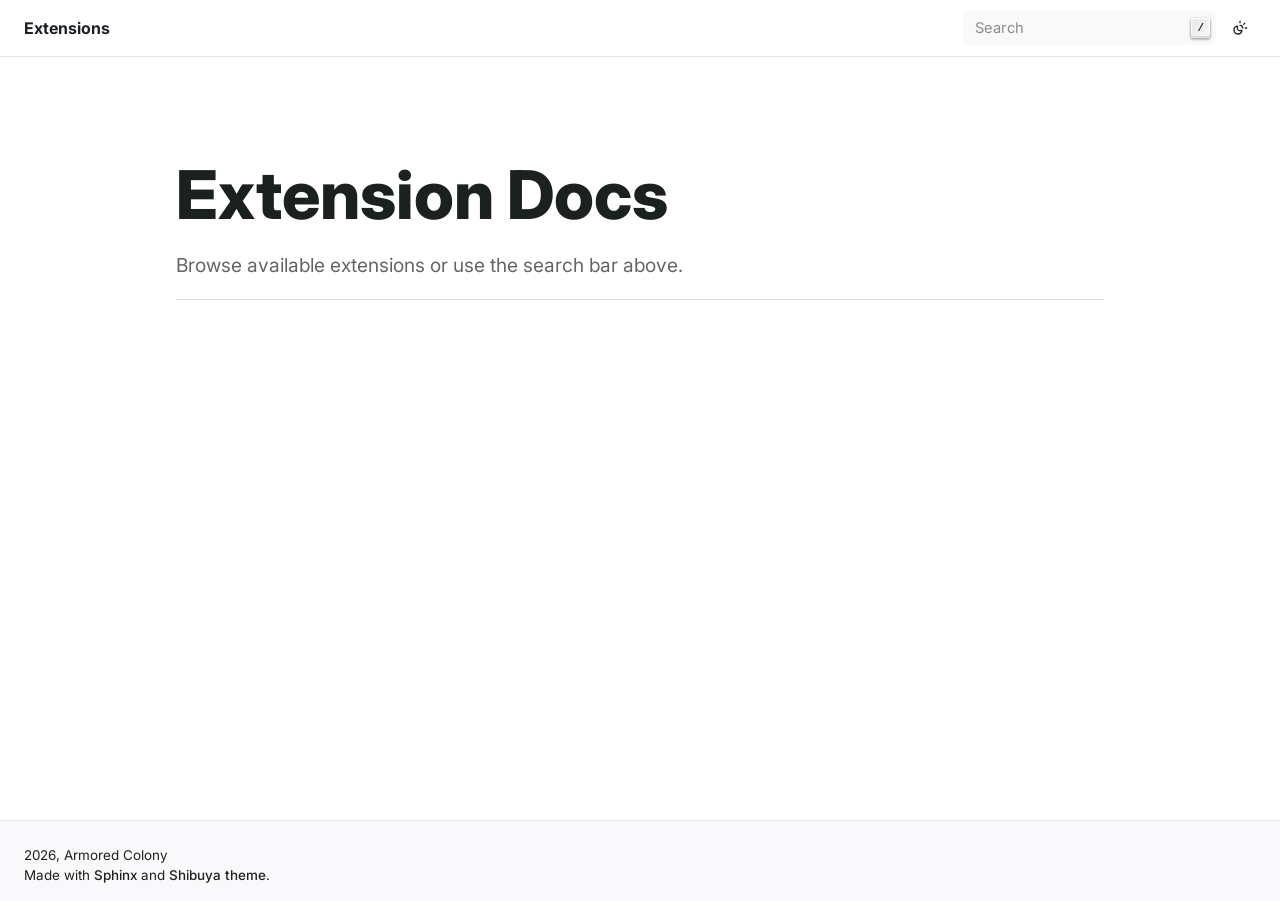
==== commit ce1a96b2: "Update documentation" ====
--- a/docs/index.html
+++ b/docs/index.html
@@ -2,7 +2,7 @@
 <html lang="en" data-accent-color="violet" data-content_root="./">
 <head>
   <meta charset="utf-8">
-  <meta name="viewport" content="width=device-width, initial-scale=1.0"><title>Extensions 0.1 documentation</title><link rel="index" title="Index" href="genindex.html" /><link rel="search" title="Search" href="search.html" /><script>
+  <meta name="viewport" content="width=device-width, initial-scale=1.0"><title>Extensions 0.1 documentation</title><link rel="index" title="Index" href="genindex.html" /><link rel="search" title="Search" href="search.html" /><link rel="next" title="PixiePivot" href="pixiepivot/index.html" /><script>
     function setColorMode(t){let e=document.documentElement;e.setAttribute("data-color-mode",t);let a=window.matchMedia&&window.matchMedia("(prefers-color-scheme: dark)").matches,s=t;"auto"===t&&(s=a?"dark":"light"),"light"===s?(e.classList.remove("dark"),e.classList.add("light")):(e.classList.remove("light"),e.classList.add("dark"))}
     setColorMode(localStorage._theme||"auto");
   </script><link rel="stylesheet" type="text/css" href="_static/pygments.css?v=e1a1ceaf" />
@@ -76,17 +76,8 @@
         <section id="extension-docs">
 <h1>Extension Docs<a class="headerlink" href="#extension-docs" title="Link to this heading">¶</a></h1>
 <p class="lead">Browse available extensions or use the search bar above.</p>
-<div class="sd-container-fluid sd-sphinx-override sd-mb-4 sd-p-0 docutils">
-<div class="sd-row sd-row-cols-1 sd-row-cols-xs-1 sd-row-cols-sm-1 sd-row-cols-md-2 sd-row-cols-lg-3 sd-g-2 sd-g-xs-2 sd-g-sm-2 sd-g-md-2 sd-g-lg-2 justify-center surface docutils">
-<div class="sd-col sd-d-flex-row docutils">
-<div class="sd-card sd-sphinx-override sd-w-100 sd-shadow-sm sd-card-hover sd-text-center docutils">
-<div class="sd-card-body docutils">
-<div class="sd-card-title sd-font-weight-bold docutils">
-<svg version="1.1" width="1.0em" height="1.0em" class="sd-octicon sd-octicon-star" viewBox="0 0 16 16" aria-hidden="true"><path d="M8 .25a.75.75 0 0 1 .673.418l1.882 3.815 4.21.612a.75.75 0 0 1 .416 1.279l-3.046 2.97.719 4.192a.751.751 0 0 1-1.088.791L8 12.347l-3.766 1.98a.75.75 0 0 1-1.088-.79l.72-4.194L.818 6.374a.75.75 0 0 1 .416-1.28l4.21-.611L7.327.668A.75.75 0 0 1 8 .25Zm0 2.445L6.615 5.5a.75.75 0 0 1-.564.41l-3.097.45 2.24 2.184a.75.75 0 0 1 .216.664l-.528 3.084 2.769-1.456a.75.75 0 0 1 .698 0l2.77 1.456-.53-3.084a.75.75 0 0 1 .216-.664l2.24-2.183-3.096-.45a.75.75 0 0 1-.564-.41L8 2.694Z"></path></svg> Pixie Pivot</div>
-</div>
-<a class="sd-stretched-link sd-hide-link-text reference external" href="/pixiepivot"><span>/pixiepivot</span></a></div>
-</div>
-</div>
+<hr class="docutils" />
+<div class="toctree-wrapper compound">
 </div>
 </section>
 
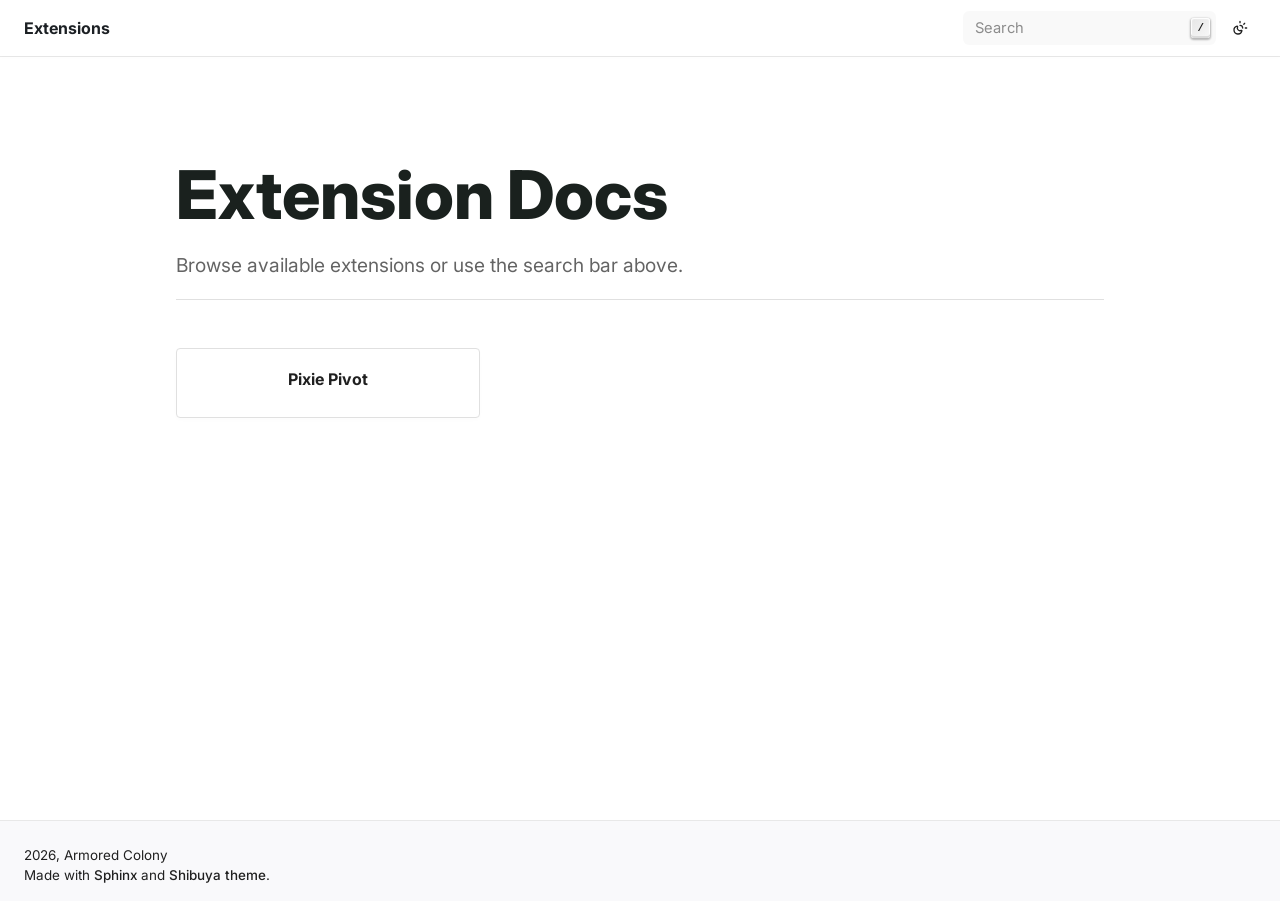
==== commit 9f9de614: "Update documentation" ====
--- a/docs/index.html
+++ b/docs/index.html
@@ -2,7 +2,7 @@
 <html lang="en" data-accent-color="violet" data-content_root="./">
 <head>
   <meta charset="utf-8">
-  <meta name="viewport" content="width=device-width, initial-scale=1.0"><title>Extensions 0.1 documentation</title><link rel="index" title="Index" href="genindex.html" /><link rel="search" title="Search" href="search.html" /><link rel="next" title="PixiePivot" href="pixiepivot/index.html" /><script>
+  <meta name="viewport" content="width=device-width, initial-scale=1.0"><title>Extensions 0.1 documentation</title><link rel="index" title="Index" href="genindex.html" /><link rel="search" title="Search" href="search.html" /><script>
     function setColorMode(t){let e=document.documentElement;e.setAttribute("data-color-mode",t);let a=window.matchMedia&&window.matchMedia("(prefers-color-scheme: dark)").matches,s=t;"auto"===t&&(s=a?"dark":"light"),"light"===s?(e.classList.remove("dark"),e.classList.add("light")):(e.classList.remove("light"),e.classList.add("dark"))}
     setColorMode(localStorage._theme||"auto");
   </script><link rel="stylesheet" type="text/css" href="_static/pygments.css?v=e1a1ceaf" />
@@ -77,7 +77,17 @@
 <h1>Extension Docs<a class="headerlink" href="#extension-docs" title="Link to this heading">¶</a></h1>
 <p class="lead">Browse available extensions or use the search bar above.</p>
 <hr class="docutils" />
-<div class="toctree-wrapper compound">
+<div class="sd-container-fluid sd-sphinx-override sd-mb-4 sd-p-0 docutils">
+<div class="sd-row sd-row-cols-1 sd-row-cols-xs-1 sd-row-cols-sm-1 sd-row-cols-md-2 sd-row-cols-lg-3 sd-g-2 sd-g-xs-2 sd-g-sm-2 sd-g-md-2 sd-g-lg-2 docutils">
+<div class="sd-col sd-d-flex-row docutils">
+<div class="sd-card sd-sphinx-override sd-w-100 sd-shadow-sm sd-card-hover sd-text-center docutils">
+<div class="sd-card-body docutils">
+<div class="sd-card-title sd-font-weight-bold docutils">
+Pixie Pivot</div>
+</div>
+<a class="sd-stretched-link sd-hide-link-text reference external" href="pixiepivot/"><span>pixiepivot/</span></a></div>
+</div>
+</div>
 </div>
 </section>
 
